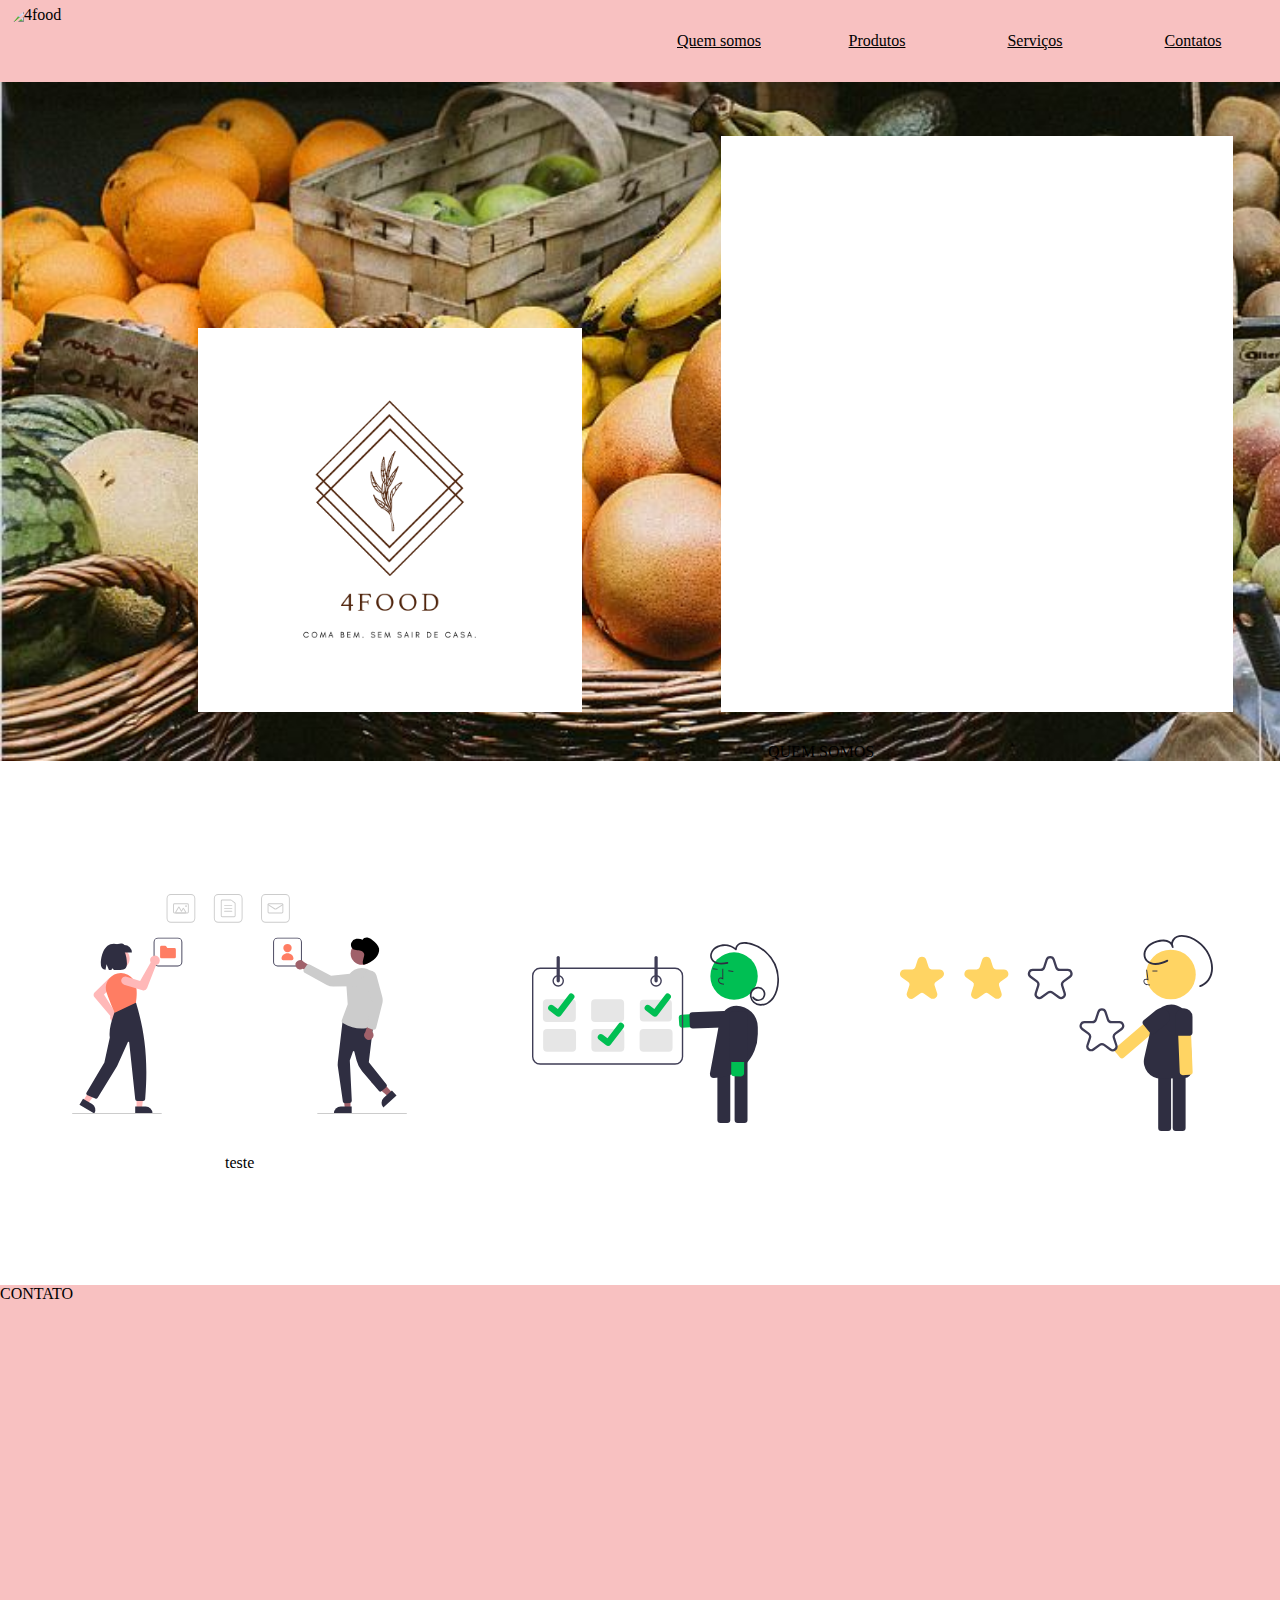
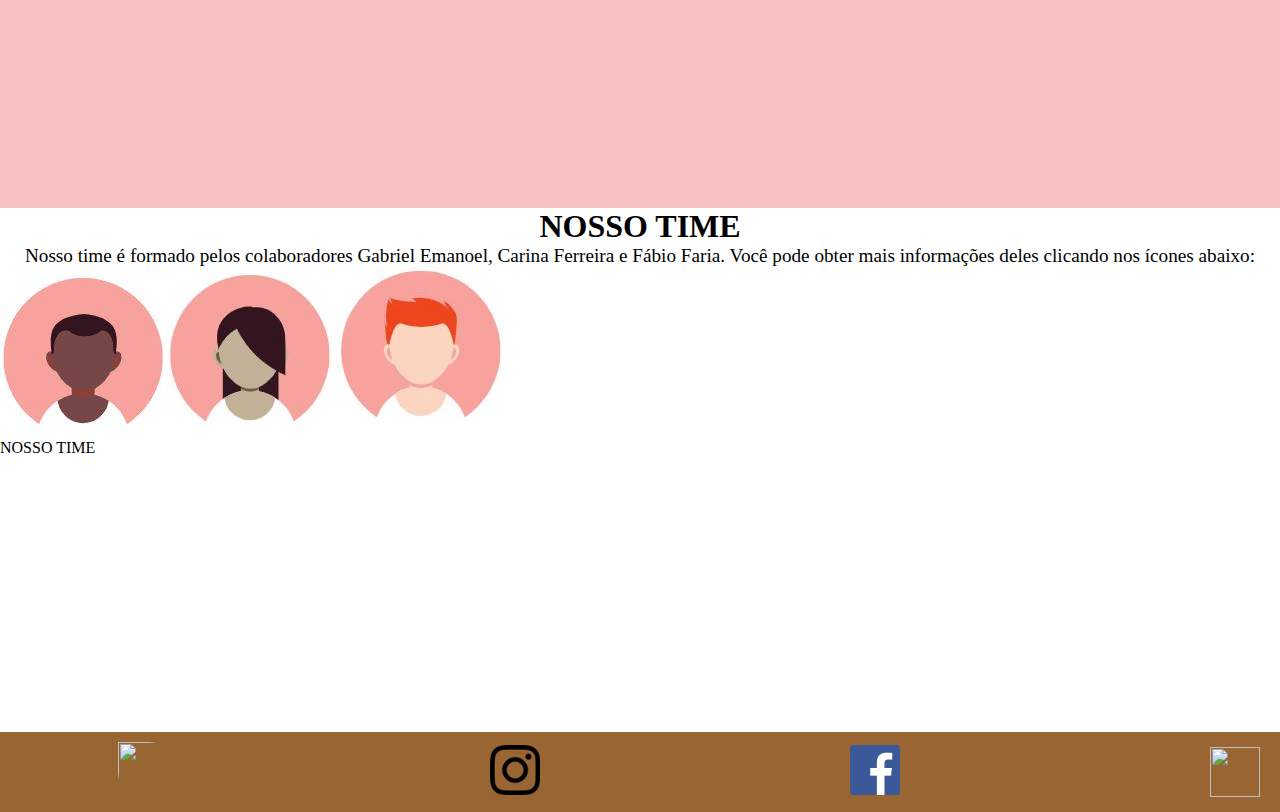
==== projeto-landing-page/projeto/index.html @ f818caa2 "Ajustado secao - Produtos e Servicos" ====
<!DOCTYPE html>
<html lang="en">
  <head>
    <meta charset="UTF-8" />
    <meta http-equiv="X-UA-Compatible" content="IE=edge" />
    <meta name="viewport" content="width=device-width, initial-scale=1.0" />
    <title>4Food</title>
    <link rel="stylesheet" type="text/css" href="index.css" />
  </head>
  <body>
    <header>
        <img src="https://www.notion.so/image/https%3A%2F%2Fs3-us-west-2.amazonaws.com%2Fsecure.notion-static.com%2Fa631c35a-3e6e-4b7d-a7b0-49bddc325e29%2F4food.png?table=block&id=1895b678-e4ce-4e1f-82ea-c04f7a52704c&spaceId=f97190af-c9c2-4592-9ae2-6311b6b728de&width=1000&userId=8e474670-f679-4049-93bd-1ac8fe8faa51&cache=v2" alt="4food">
        <nav class="nav-header">
            <ul class="ul-nav" >
                <li><a href="#Quemsomos">Quem somos</a></li>
                <li><a href="#Produtos">Produtos</a></li>
                <li><a href="#Serviços">Serviços</a></li>
                <li><a href="#Contatos">Contatos</a></li>
            </ul>
        </nav>
    </header>
    <main class="grid-container">

      
      <div class="item item1" style="background-image: url('./img/produtosbiologicos_destaque.jpg');">
          <img src="./img/4food.png" alt="Imagem do logo da empresa, um ramo de trigo e a escrita 4food" id="imagem-div1">
          <img src="./img/fundobranco.JPG" alt="Imagem de cesta com frutas" id="imagem2-div1">
          <p id="p-div1">QUEM SOMOS</p>
      </div>
      

      <div class="item item2">
        <div class="produtos">
          <div class="icons">
          <img src="./entrega-personalizada.svg" alt="">
          <p>teste</p>
          </div>
        
        <div class="icons">
          <img src="./calendario-entregas.svg" alt="">
          
        </div>
        <div class="icons">
          <img src="./qualidade.svg" alt="">
        </div>
        
        </div>
      </div>
      </div>
      <div class="item item3">
        <p>CONTATO</p>
      </div>

      <div class="item item4">
        <h1>NOSSO TIME</h1>
        <p class="texto-nossotime">Nosso time é formado pelos colaboradores Gabriel Emanoel, Carina Ferreira e Fábio Faria. Você pode obter mais informações deles 
          clicando nos ícones abaixo:
        </p>
        <img src="./img/iconegabriel.JPG" alt="Icone de um homem" class="icones">
        <img src="./img/iconecarina.JPG" alt="Icone de uma mulher" class="icones">
        <img src="./img/iconefabio.JPG" alt="Icone de um homem" class="icones">
        <p>NOSSO TIME</p>
      </div>
    </main>
    <footer>
      <div class="icone-logo">
        <img
          src="https://www.notion.so/image/https%3A%2F%2Fs3-us-west-2.amazonaws.com%2Fsecure.notion-static.com%2Fa631c35a-3e6e-4b7d-a7b0-49bddc325e29%2F4food.png?table=block&id=1895b678-e4ce-4e1f-82ea-c04f7a52704c&spaceId=f97190af-c9c2-4592-9ae2-6311b6b728de&width=1000&userId=8e474670-f679-4049-93bd-1ac8fe8faa51&cache=v2"
          alt=""
        />
      </div>
      <div class="links">
        <a href="http://www.instagram.com"
          ><img src="./instagram.png" alt="Instagram Icon"
        /></a>
      </div>
      <div>
        <a href="http://www.facebook.com"
          ><img src="./facebook icon.png" alt=""
        /></a>
      </div>
      <div>
        <a href="http://www.twitter.com"
          ><img
            src="https://www.freepnglogos.com/uploads/twitter-logo-png/twitter-logo-vector-png-clipart-1.png"
            alt=""
        /></a>
      </div>
    </footer>
  </body>
</html>
---- projeto-landing-page/projeto/index.css ----
* {
  margin: 0;
  padding: 0;
}

html,
body {
  height: 100vh;
}

/* header ======================================================== */
header {
  display: grid;
  grid-template-columns: repeat(2, 1fr);
  align-items: center;
  background-color: rgb(248, 193, 193);
  width: 100vw;
  height: 82px;
}

.ul-nav {
  display: grid;
  grid-template-columns: repeat(4, 1fr);
  justify-content: space-evenly;
  list-style-type: none;
  align-items: center;
  justify-items: center;
  margin-right: 8px;
}

.ul-nav li a {
  color: rgb(0, 0, 0);
}

header img {
  border-radius: 50px;
  height: 70px;
  margin-left: 8px;
}

/* ///////////////////////ESTILO MAIN ///////////////////// */

/* ///////////////////div1- QUEMSOMOS/////////////// */
.grid-container {
  display: grid;
  width: 100vw;
  height: 250vh;
  grid-template-rows: 1fr 1fr 1fr 1fr;
  background-color: white;
}

.item1 {
  background-color: white;
  background: no-repeat;
  background-size: cover;
}
/* Nossos Produtos */
.produtos {
  display: flex;
  align-items: center;
  box-sizing: border-box;
  height: 100%;
}

.icons {
  display: flex;
  flex-direction: column;
  justify-content: space-evenly;
  align-items: center;
}

.icons > p {
  margin-top: 40px;
}

.icons > img {
  display: flex;
  width: 70%;
  height: 70%;
  padding-top: 20px;
}

#imagem-div1 {
  width: 30vw;
  margin-left: 22vh;
  margin-top: 6vh;
  margin-bottom: 3vh;
}

#imagem2-div1 {
  width: 40vw;
  height: 64vh;
  margin-left: 15vh;
  margin-top: 6vh;
  margin-bottom: 3vh;
}

#p-div1 {
  margin-left: 60vw;
  /* justify-items: center; */
  /* align-items: center; */
  /* margin-bottom: 50vw; */
  /* z-index:1 */
}

.item3 {
  background-color: rgb(248, 193, 193);
}
/* ///////////////////DIV 4- NOSSSO TIME////////////////// */
.item4 {
  background-color: white;
}

.icones {
  align-items: center;
  justify-items: center;
}

h1 {
  text-align: center;
  /* font-family:'Times New Roman'; */
}

.texto-nossotime {
  text-align: center;
  font-size: larger;
}

/* ///////////////////////ESTILO FOOTER ///////////////////// */

footer {
  display: grid;
  grid-template-columns: 200px 1fr 1fr 1fr;
  justify-items: flex-end;
  align-items: center;
  background-color: #996633;
}

footer > div {
  padding-right: 12px;
}

a > img {
  width: 50px;
  height: 50px;
  padding: 8px;
}

.icone-logo {
  display: flex;
  justify-content: flex-start;
}

.links {
  display: flex;
  justify-content: center;
}

.icone-logo > img {
  width: 80px;
  height: 80px;
  box-sizing: border-box;
  padding: 10px 10px;
  display: flex;
  flex-direction: column;
  justify-content: flex-start;
  -webkit-border-radius: 700px;
  -webkit-border-top-left-radius: 30px;
  -moz-border-radius: 700px;
  -moz-border-radius-topleft: 30px;
  border-radius: 700px;
  border-top-left-radius: 30px;
}
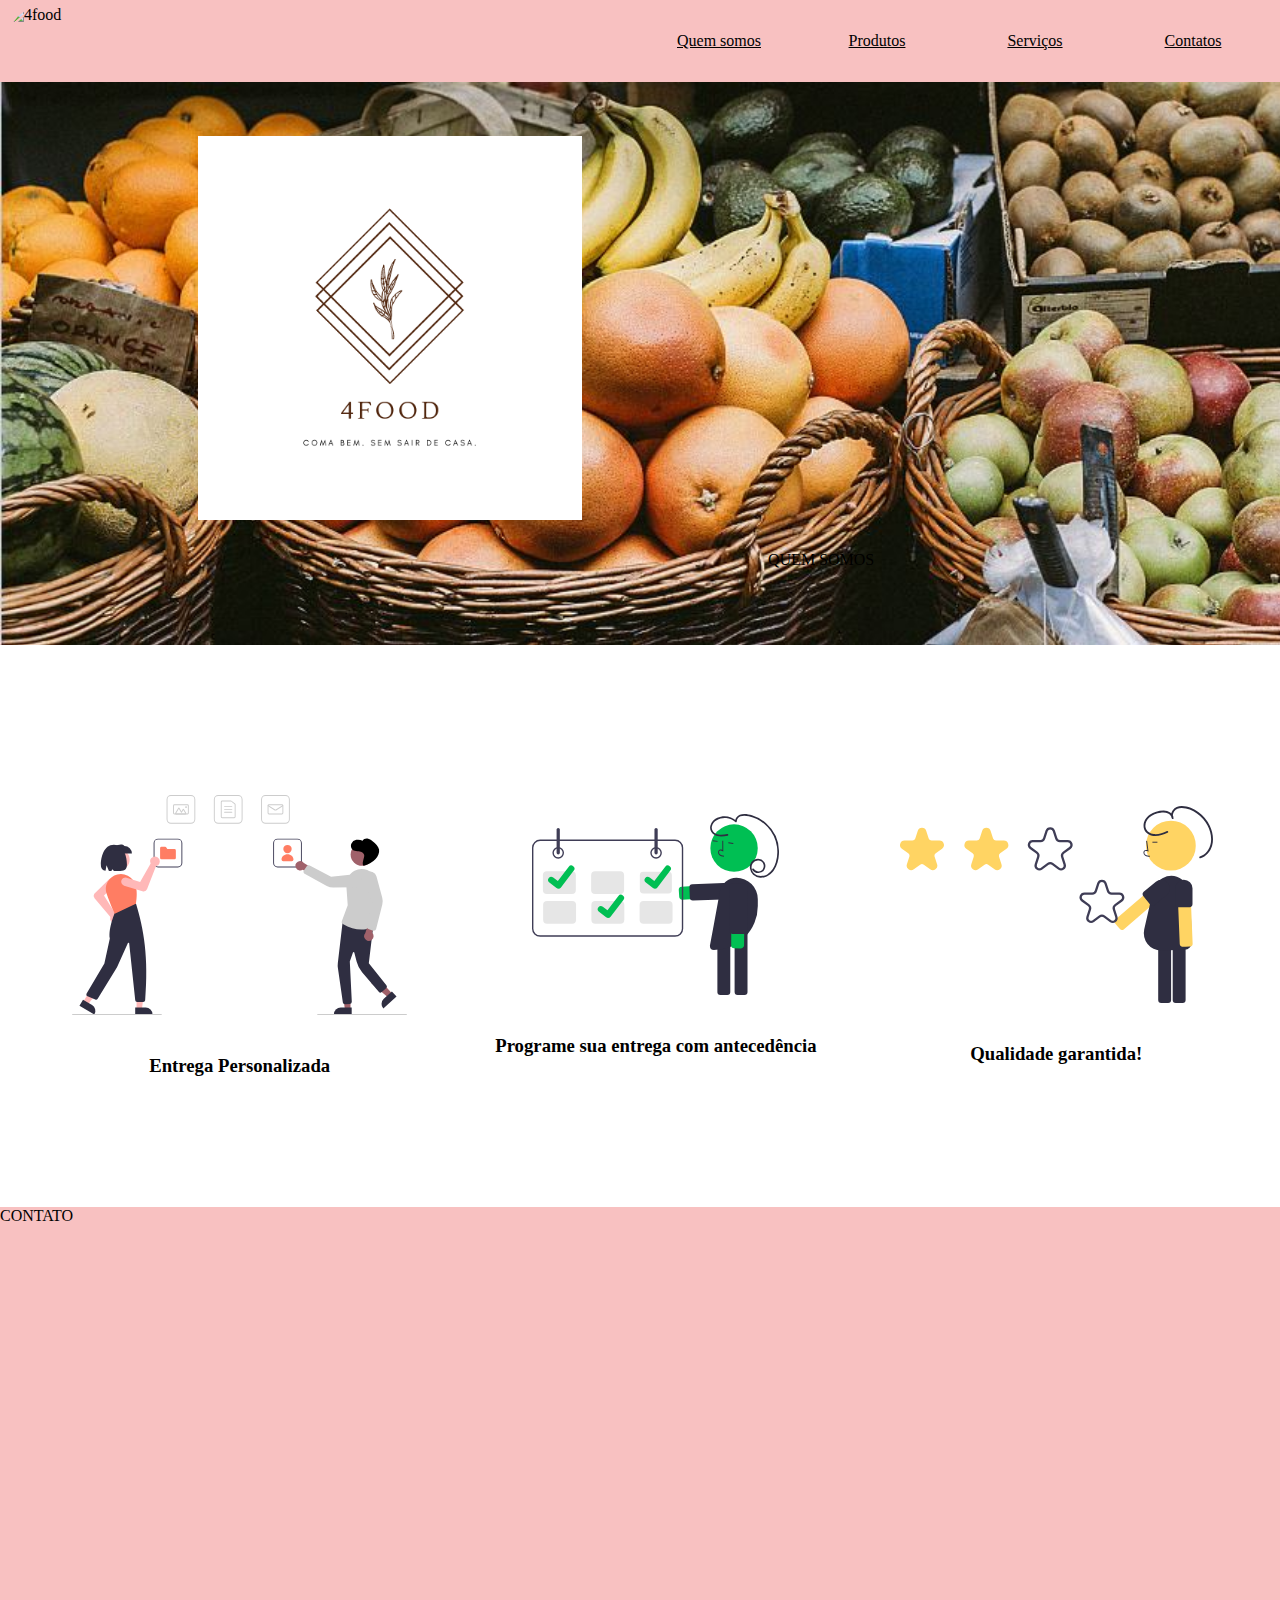
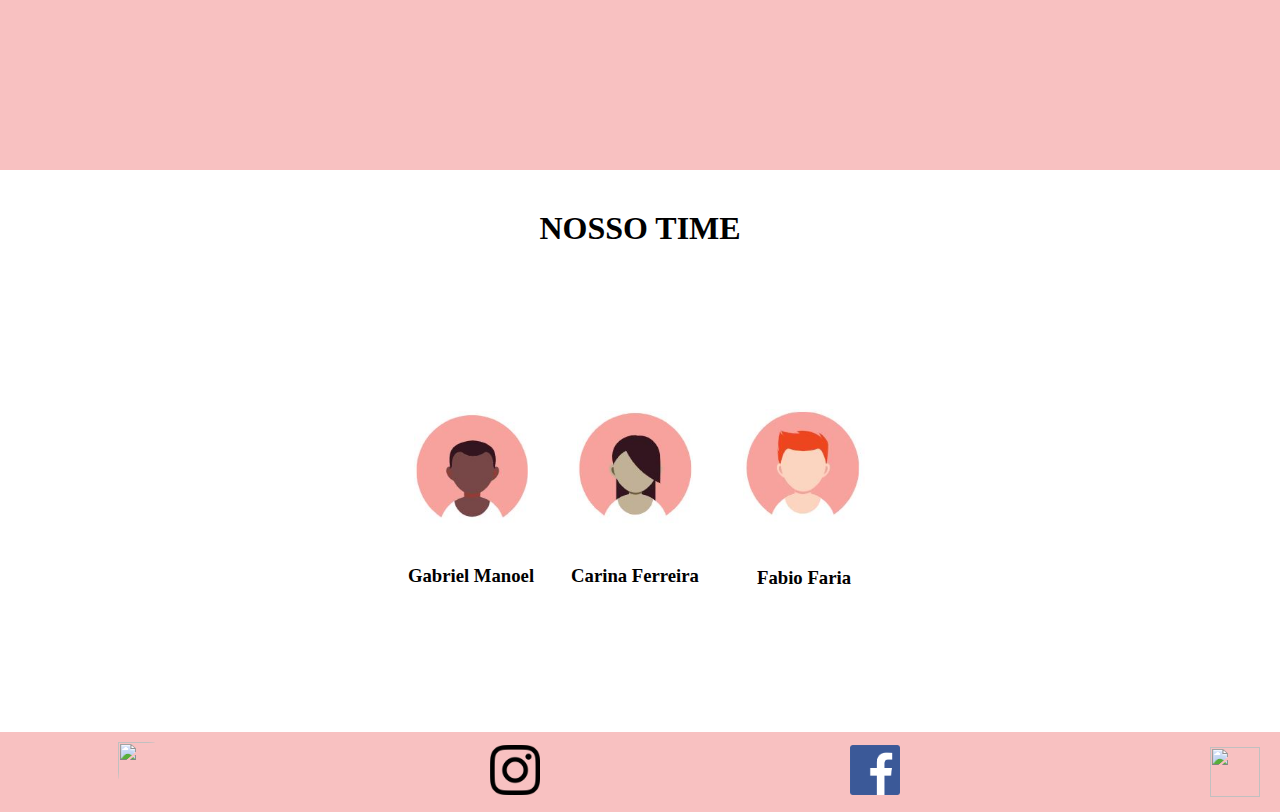
==== commit 59c18067: "Ajustado produtos e nosso time" ====
--- a/projeto-landing-page/projeto/index.html
+++ b/projeto-landing-page/projeto/index.html
@@ -24,7 +24,7 @@
       
       <div class="item item1" style="background-image: url('./img/produtosbiologicos_destaque.jpg');">
           <img src="./img/4food.png" alt="Imagem do logo da empresa, um ramo de trigo e a escrita 4food" id="imagem-div1">
-          <img src="./img/fundobranco.JPG" alt="Imagem de cesta com frutas" id="imagem2-div1">
+          <!-- <img src="./img/fundobranco.JPG" alt="Imagem de cesta com frutas" id="imagem2-div1"> -->
           <p id="p-div1">QUEM SOMOS</p>
       </div>
       
@@ -33,15 +33,17 @@
         <div class="produtos">
           <div class="icons">
           <img src="./entrega-personalizada.svg" alt="">
-          <p>teste</p>
+          <h3>Entrega Personalizada</h3>
           </div>
         
         <div class="icons">
           <img src="./calendario-entregas.svg" alt="">
-          
+          <h3>Programe sua entrega com antecedência</h3>
         </div>
         <div class="icons">
           <img src="./qualidade.svg" alt="">
+          <h3>Qualidade garantida!</h3>
+          
         </div>
         
         </div>
@@ -53,13 +55,24 @@
 
       <div class="item item4">
         <h1>NOSSO TIME</h1>
-        <p class="texto-nossotime">Nosso time é formado pelos colaboradores Gabriel Emanoel, Carina Ferreira e Fábio Faria. Você pode obter mais informações deles 
+        <div class="nosso-time">
+          <div class="icone-time">
+            <img src="./img/iconegabriel.JPG" alt="Icone de um homem">
+            <h3>Gabriel Manoel</h3>
+          </div>
+          <div class="icone-time">
+            <img src="./img/iconecarina.JPG" alt="Icone de uma mulher">
+            <h3>Carina Ferreira</h3>
+          </div>
+          <div class="icone-time">
+            <img src="./img/iconefabio.JPG" alt="Icone de um homem">
+            <h3>Fabio Faria</h3>
+          </div>
+        </div>
+        <!-- <p class="texto-nossotime">Nosso time é formado pelos colaboradores Gabriel Emanoel, Carina Ferreira e Fábio Faria. Você pode obter mais informações deles 
           clicando nos ícones abaixo:
-        </p>
-        <img src="./img/iconegabriel.JPG" alt="Icone de um homem" class="icones">
-        <img src="./img/iconecarina.JPG" alt="Icone de uma mulher" class="icones">
-        <img src="./img/iconefabio.JPG" alt="Icone de um homem" class="icones">
-        <p>NOSSO TIME</p>
+        </p> -->
+        
       </div>
     </main>
     <footer>
--- a/projeto-landing-page/projeto/index.css
+++ b/projeto-landing-page/projeto/index.css
@@ -69,7 +69,7 @@
   align-items: center;
 }
 
-.icons > p {
+.icons > h3 {
   margin-top: 40px;
 }
 
@@ -108,12 +108,41 @@
 }
 /* ///////////////////DIV 4- NOSSSO TIME////////////////// */
 .item4 {
-  background-color: white;
-}
-
-.icones {
-  align-items: center;
-  justify-items: center;
+  display: flex;
+  align-items: center;
+  flex-direction: column;
+  height: 100%;
+  justify-content: space-evenly;
+}
+
+.item4 > h1 {
+  margin-top: 40px;
+}
+
+.nosso-time {
+  display: flex;
+  align-items: center;
+  box-sizing: border-box;
+  justify-content: space-evenly;
+  height: 100%;
+}
+
+.icone-time {
+  display: flex;
+  flex-direction: column;
+  justify-content: space-evenly;
+  align-items: center;
+}
+
+.icone-time > img {
+  display: flex;
+  width: 70%;
+  height: 70%;
+  padding-top: 20px;
+}
+
+.icone-time > h3 {
+  margin-top: 40px;
 }
 
 h1 {
@@ -133,7 +162,7 @@
   grid-template-columns: 200px 1fr 1fr 1fr;
   justify-items: flex-end;
   align-items: center;
-  background-color: #996633;
+  background-color: rgb(248, 193, 193);
 }
 
 footer > div {
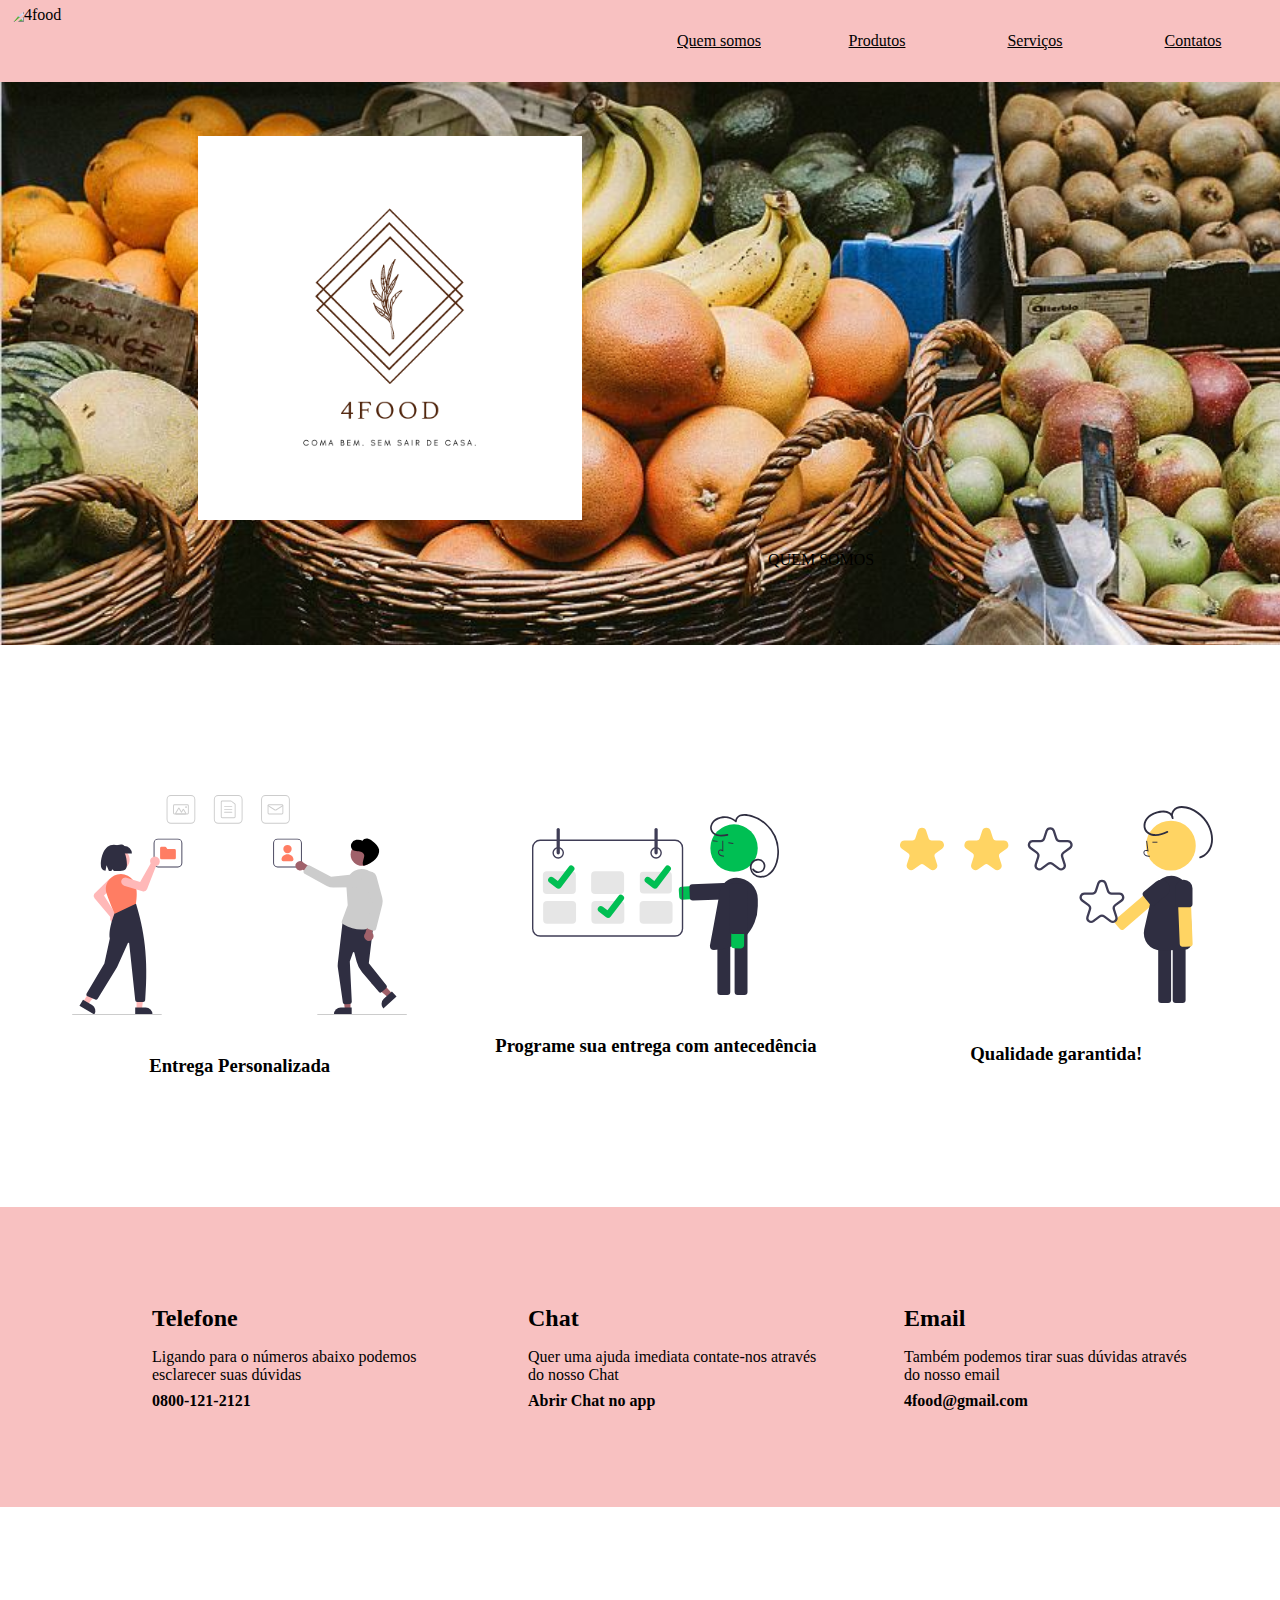
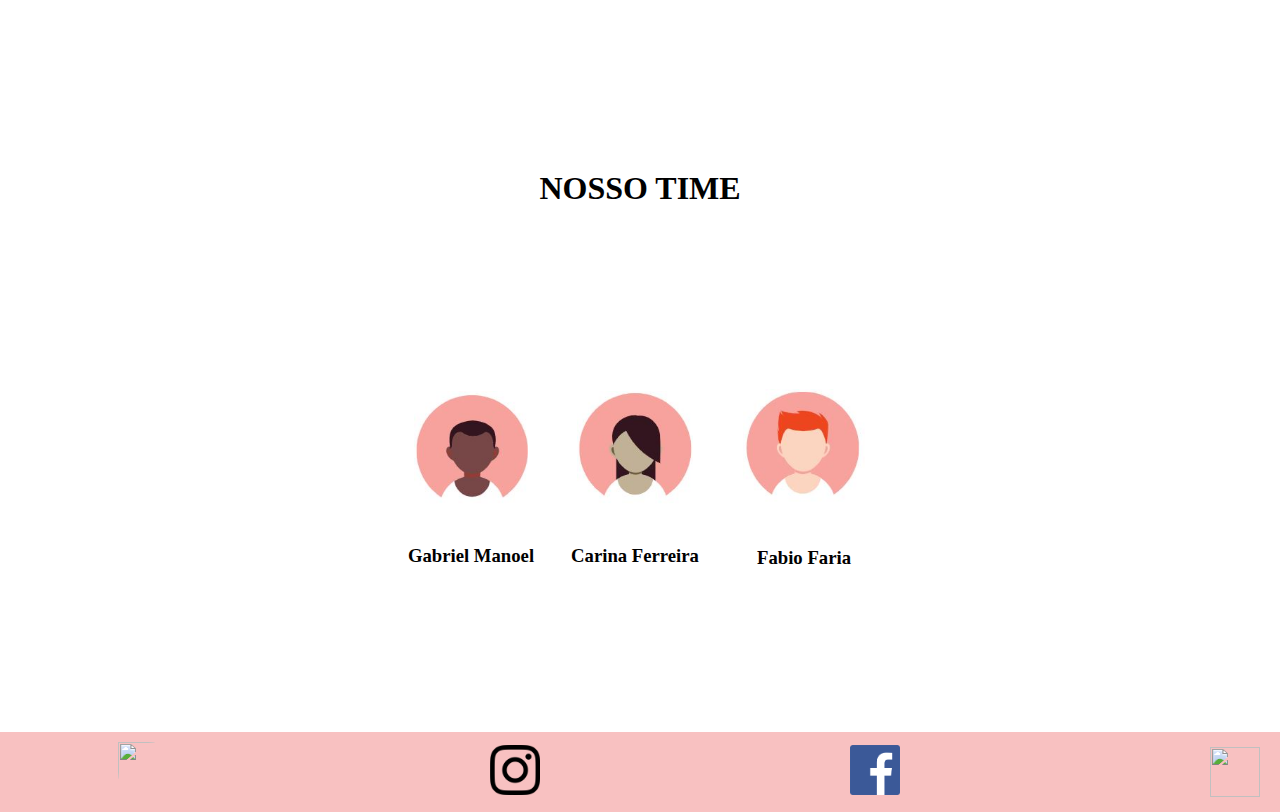
==== commit 71c10e68: "Ajustado contato e header" ====
--- a/projeto-landing-page/projeto/index.html
+++ b/projeto-landing-page/projeto/index.html
@@ -9,15 +9,17 @@
   </head>
   <body>
     <header>
-        <img src="https://www.notion.so/image/https%3A%2F%2Fs3-us-west-2.amazonaws.com%2Fsecure.notion-static.com%2Fa631c35a-3e6e-4b7d-a7b0-49bddc325e29%2F4food.png?table=block&id=1895b678-e4ce-4e1f-82ea-c04f7a52704c&spaceId=f97190af-c9c2-4592-9ae2-6311b6b728de&width=1000&userId=8e474670-f679-4049-93bd-1ac8fe8faa51&cache=v2" alt="4food">
-        <nav class="nav-header">
-            <ul class="ul-nav" >
-                <li><a href="#Quemsomos">Quem somos</a></li>
-                <li><a href="#Produtos">Produtos</a></li>
-                <li><a href="#Serviços">Serviços</a></li>
-                <li><a href="#Contatos">Contatos</a></li>
-            </ul>
-        </nav>
+      <img
+        src="https://www.notion.so/image/https%3A%2F%2Fs3-us-west-2.amazonaws.com%2Fsecure.notion-static.com%2Fa631c35a-3e6e-4b7d-a7b0-49bddc325e29%2F4food.png?table=block&id=1895b678-e4ce-4e1f-82ea-c04f7a52704c&spaceId=f97190af-c9c2-4592-9ae2-6311b6b728de&width=1000&userId=8e474670-f679-4049-93bd-1ac8fe8faa51&cache=v2"
+        alt="4food">
+      <nav class="nav-header">
+        <ul class="ul-nav">
+          <li><a href="#Quemsomos">Quem somos</a></li>
+          <li><a href="#Produtos">Produtos</a></li>
+          <li><a href="#Serviços">Serviços</a></li>
+          <li><a href="#Contatos">Contatos</a></li>
+        </ul>
+      </nav>
     </header>
     <main class="grid-container">
 
@@ -50,7 +52,22 @@
       </div>
       </div>
       <div class="item item3">
-        <p>CONTATO</p>
+        <a name="Contatos"></a>
+        <div class="telefone">
+          <h2>Telefone</h2>
+          <p>Ligando para o números abaixo podemos esclarecer suas dúvidas</p>
+          <a href="">0800-121-2121</a>
+        </div>
+        <div class="chat">
+          <h2>Chat</h2>
+          <p>Quer uma ajuda imediata contate-nos através do nosso Chat</p>
+          <a href="">Abrir Chat no app</a>
+        </div>
+        <div class="email">
+          <h2>Email</h2>
+          <p>Também podemos tirar suas dúvidas através do nosso email</p>
+          <a href="">4food@gmail.com</a>
+        </div>
       </div>
 
       <div class="item item4">
--- a/projeto-landing-page/projeto/index.css
+++ b/projeto-landing-page/projeto/index.css
@@ -106,6 +106,34 @@
 .item3 {
   background-color: rgb(248, 193, 193);
 }
+
+/* ======================= CONTATOS ===================== */
+.item3 {
+  display: flex;
+  justify-content: space-evenly;
+  align-items: center;
+  height: 300px;
+  background-color: rgb(248, 193, 193);
+}
+
+.item3 div {
+  width: 300px;
+}
+
+.item3 h2 {
+  margin-bottom: 16px;
+}
+
+.item3 p {
+  margin-bottom: 8px;
+}
+
+.item3 a {
+  text-decoration: none;
+  color: black;
+  font-weight: bold;
+}
+
 /* ///////////////////DIV 4- NOSSSO TIME////////////////// */
 .item4 {
   display: flex;
@@ -115,16 +143,13 @@
   justify-content: space-evenly;
 }
 
-.item4 > h1 {
-  margin-top: 40px;
-}
-
 .nosso-time {
   display: flex;
   align-items: center;
   box-sizing: border-box;
   justify-content: space-evenly;
   height: 100%;
+  box-sizing: border-box;
 }
 
 .icone-time {
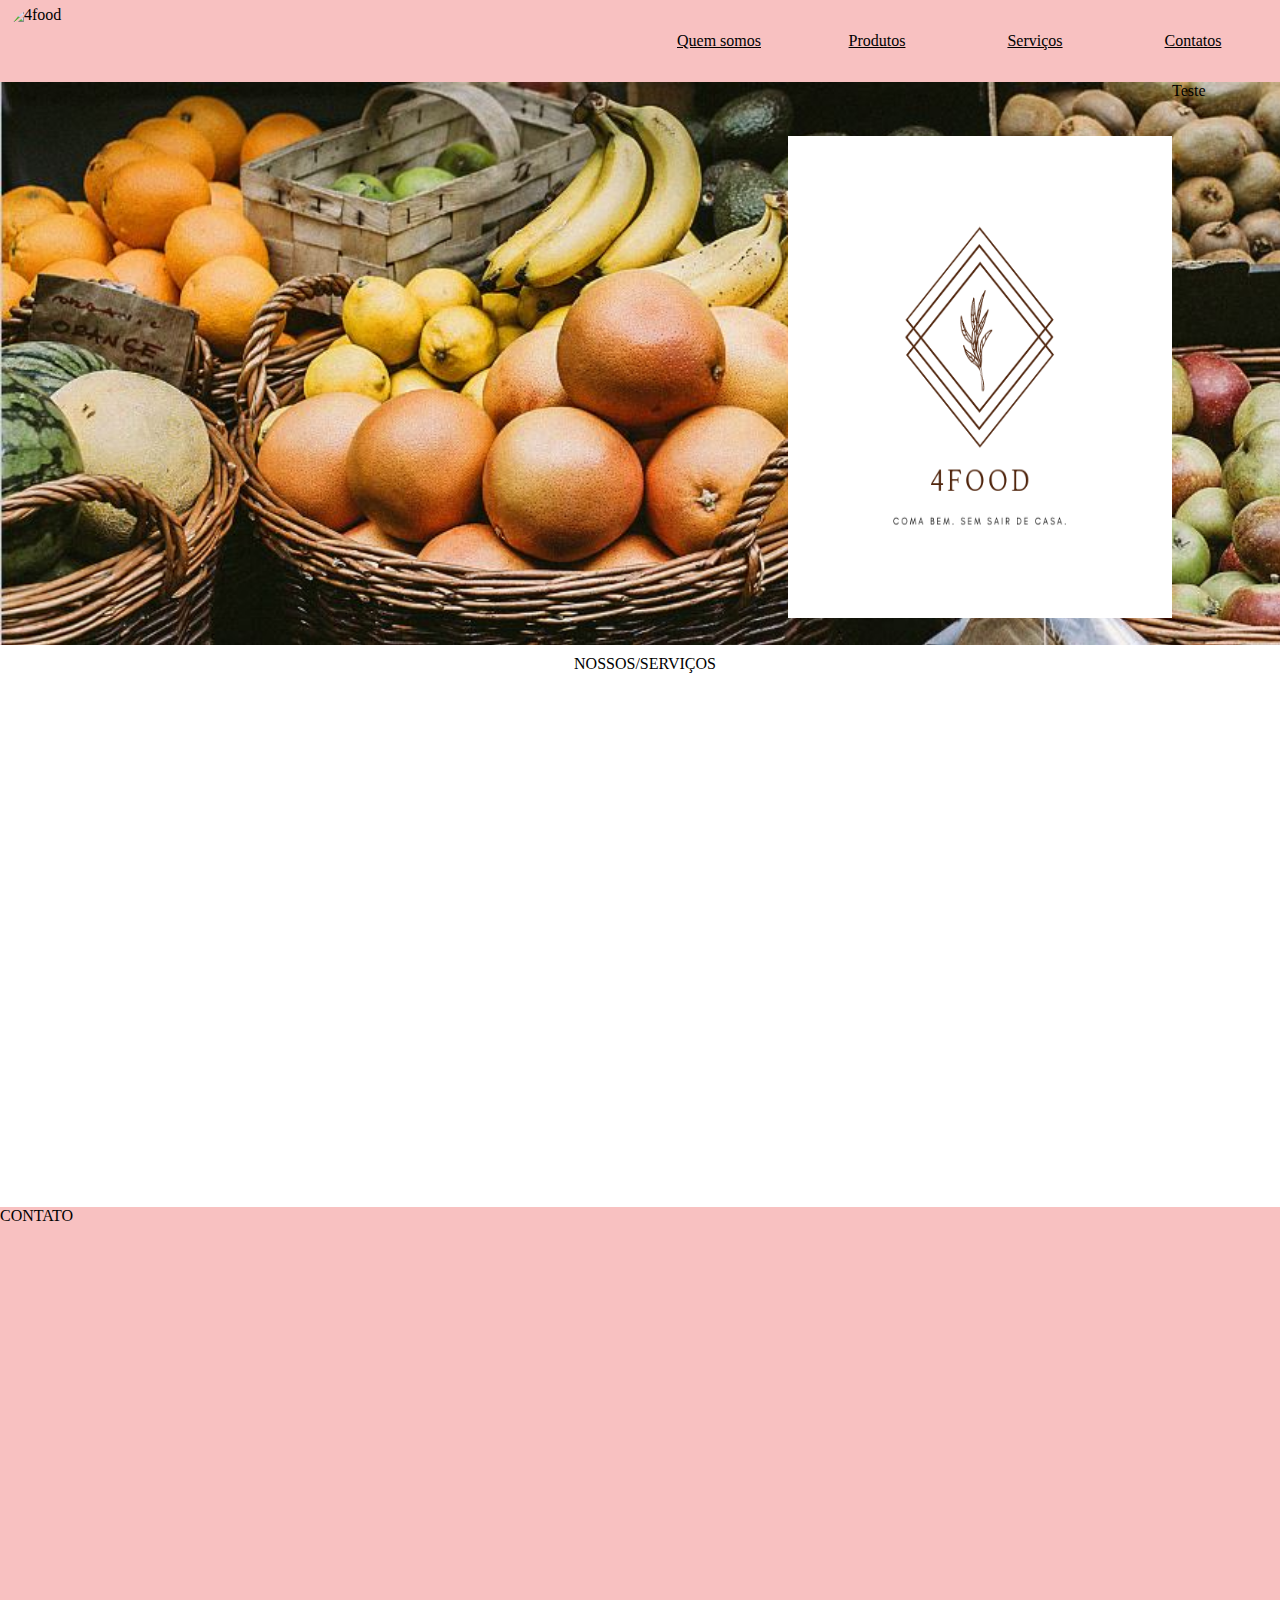
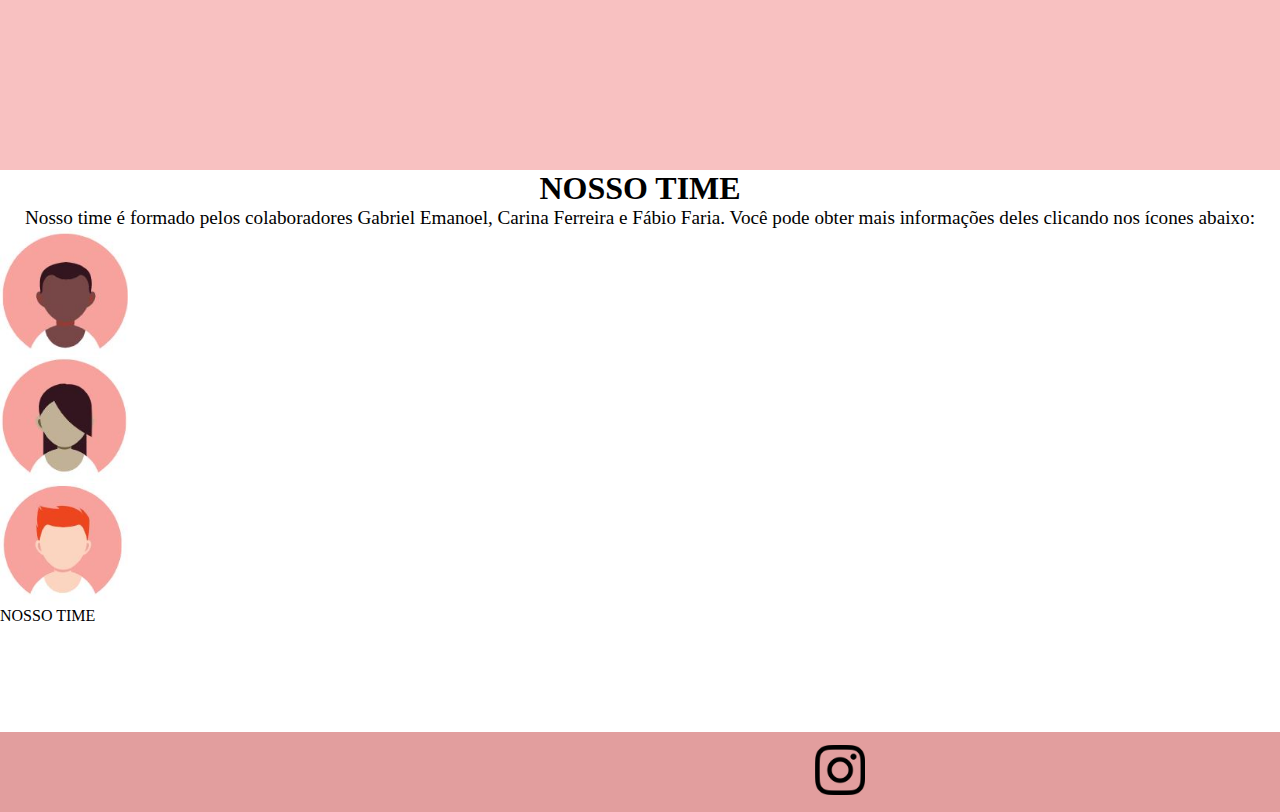
==== commit 7d994d27: "Alterações de posicionamento" ====
--- a/projeto-landing-page/projeto/index.html
+++ b/projeto-landing-page/projeto/index.html
@@ -9,112 +9,54 @@
   </head>
   <body>
     <header>
-      <img
-        src="https://www.notion.so/image/https%3A%2F%2Fs3-us-west-2.amazonaws.com%2Fsecure.notion-static.com%2Fa631c35a-3e6e-4b7d-a7b0-49bddc325e29%2F4food.png?table=block&id=1895b678-e4ce-4e1f-82ea-c04f7a52704c&spaceId=f97190af-c9c2-4592-9ae2-6311b6b728de&width=1000&userId=8e474670-f679-4049-93bd-1ac8fe8faa51&cache=v2"
-        alt="4food">
-      <nav class="nav-header">
-        <ul class="ul-nav">
-          <li><a href="#Quemsomos">Quem somos</a></li>
-          <li><a href="#Produtos">Produtos</a></li>
-          <li><a href="#Serviços">Serviços</a></li>
-          <li><a href="#Contatos">Contatos</a></li>
-        </ul>
-      </nav>
+        <img src="https://www.notion.so/image/https%3A%2F%2Fs3-us-west-2.amazonaws.com%2Fsecure.notion-static.com%2Fa631c35a-3e6e-4b7d-a7b0-49bddc325e29%2F4food.png?table=block&id=1895b678-e4ce-4e1f-82ea-c04f7a52704c&spaceId=f97190af-c9c2-4592-9ae2-6311b6b728de&width=1000&userId=8e474670-f679-4049-93bd-1ac8fe8faa51&cache=v2" alt="4food">
+        <nav class="nav-header">
+            <ul class="ul-nav" >
+                <li><a href="#Quemsomos">Quem somos</a></li>
+                <li><a href="#Produtos">Produtos</a></li>
+                <li><a href="#Serviços">Serviços</a></li>
+                <li><a href="#Contatos">Contatos</a></li>
+            </ul>
+        </nav>
     </header>
     <main class="grid-container">
 
       
       <div class="item item1" style="background-image: url('./img/produtosbiologicos_destaque.jpg');">
-          <img src="./img/4food.png" alt="Imagem do logo da empresa, um ramo de trigo e a escrita 4food" id="imagem-div1">
-          <!-- <img src="./img/fundobranco.JPG" alt="Imagem de cesta com frutas" id="imagem2-div1"> -->
-          <p id="p-div1">QUEM SOMOS</p>
+          <div class="descricao"> 
+            <img src="./img/4food.png" alt="Imagem do logo da empresa, um ramo de trigo e a escrita 4food" id="imagem-div1">
+            <p>Teste</p>
+          </div>
       </div>
       
 
       <div class="item item2">
-        <div class="produtos">
-          <div class="icons">
-          <img src="./entrega-personalizada.svg" alt="">
-          <h3>Entrega Personalizada</h3>
-          </div>
-        
-        <div class="icons">
-          <img src="./calendario-entregas.svg" alt="">
-          <h3>Programe sua entrega com antecedência</h3>
-        </div>
-        <div class="icons">
-          <img src="./qualidade.svg" alt="">
-          <h3>Qualidade garantida!</h3>
-          
-        </div>
-        
-        </div>
-      </div>
+        <p>NOSSOS/SERVIÇOS</p>
       </div>
       <div class="item item3">
-        <a name="Contatos"></a>
-        <div class="telefone">
-          <h2>Telefone</h2>
-          <p>Ligando para o números abaixo podemos esclarecer suas dúvidas</p>
-          <a href="">0800-121-2121</a>
-        </div>
-        <div class="chat">
-          <h2>Chat</h2>
-          <p>Quer uma ajuda imediata contate-nos através do nosso Chat</p>
-          <a href="">Abrir Chat no app</a>
-        </div>
-        <div class="email">
-          <h2>Email</h2>
-          <p>Também podemos tirar suas dúvidas através do nosso email</p>
-          <a href="">4food@gmail.com</a>
-        </div>
+        <p>CONTATO</p>
       </div>
 
       <div class="item item4">
         <h1>NOSSO TIME</h1>
-        <div class="nosso-time">
-          <div class="icone-time">
-            <img src="./img/iconegabriel.JPG" alt="Icone de um homem">
-            <h3>Gabriel Manoel</h3>
-          </div>
-          <div class="icone-time">
-            <img src="./img/iconecarina.JPG" alt="Icone de uma mulher">
-            <h3>Carina Ferreira</h3>
-          </div>
-          <div class="icone-time">
-            <img src="./img/iconefabio.JPG" alt="Icone de um homem">
-            <h3>Fabio Faria</h3>
-          </div>
-        </div>
-        <!-- <p class="texto-nossotime">Nosso time é formado pelos colaboradores Gabriel Emanoel, Carina Ferreira e Fábio Faria. Você pode obter mais informações deles 
+        <p class="texto-nossotime">Nosso time é formado pelos colaboradores Gabriel Emanoel, Carina Ferreira e Fábio Faria. Você pode obter mais informações deles 
           clicando nos ícones abaixo:
-        </p> -->
-        
+        </p>
+        <img src="./img/iconegabriel.JPG" alt="Icone de um homem" class="icones">
+        <img src="./img/iconecarina.JPG" alt="Icone de uma mulher" class="icones">
+        <img src="./img/iconefabio.JPG" alt="Icone de um homem" class="icones">
+        <p>NOSSO TIME</p>
       </div>
     </main>
     <footer>
-      <div class="icone-logo">
-        <img
-          src="https://www.notion.so/image/https%3A%2F%2Fs3-us-west-2.amazonaws.com%2Fsecure.notion-static.com%2Fa631c35a-3e6e-4b7d-a7b0-49bddc325e29%2F4food.png?table=block&id=1895b678-e4ce-4e1f-82ea-c04f7a52704c&spaceId=f97190af-c9c2-4592-9ae2-6311b6b728de&width=1000&userId=8e474670-f679-4049-93bd-1ac8fe8faa51&cache=v2"
-          alt=""
-        />
-      </div>
-      <div class="links">
-        <a href="http://www.instagram.com"
-          ><img src="./instagram.png" alt="Instagram Icon"
-        /></a>
-      </div>
-      <div>
-        <a href="http://www.facebook.com"
-          ><img src="./facebook icon.png" alt=""
-        /></a>
-      </div>
-      <div>
-        <a href="http://www.twitter.com"
-          ><img
-            src="https://www.freepnglogos.com/uploads/twitter-logo-png/twitter-logo-vector-png-clipart-1.png"
-            alt=""
-        /></a>
+        <div class="icone-logo">
+          <img src="https://www.notion.so/image/https%3A%2F%2Fs3-us-west-2.amazonaws.com%2Fsecure.notion-static.com%2Fa631c35a-3e6e-4b7d-a7b0-49bddc325e29%2F4food.png?table=block&id=1895b678-e4ce-4e1f-82ea-c04f7a52704c&spaceId=f97190af-c9c2-4592-9ae2-6311b6b728de&width=1000&userId=8e474670-f679-4049-93bd-1ac8fe8faa51&cache=v2" alt="">
+        </div>
+          
+            <div><a href="http://www.instagram.com"><img src="./instagram.png" alt="Instagram Icon"></a></div>
+            <div><a href="http://www.facebook.com"><img src="./facebook icon.png" alt=""></a></div>
+            <div><a href="http://www.twitter.com"><img src="https://www.freepnglogos.com/uploads/twitter-logo-png/twitter-logo-vector-png-clipart-1.png" alt=""></a></div>
+          
       </div>
     </footer>
   </body>
--- a/projeto-landing-page/projeto/index.css
+++ b/projeto-landing-page/projeto/index.css
@@ -50,147 +50,127 @@
 }
 
 .item1 {
-  background-color: white;
-  background: no-repeat;
-  background-size: cover;
-}
-/* Nossos Produtos */
-.produtos {
-  display: flex;
-  align-items: center;
-  box-sizing: border-box;
-  height: 100%;
-}
-
-.icons {
-  display: flex;
-  flex-direction: column;
-  justify-content: space-evenly;
-  align-items: center;
-}
-
-.icons > h3 {
-  margin-top: 40px;
-}
-
-.icons > img {
-  display: flex;
-  width: 70%;
-  height: 70%;
-  padding-top: 20px;
-}
-
-#imagem-div1 {
+ background-color: white;
+ background: no-repeat;
+ background-size: cover;
+ display:flex;
+ justify-content: space-evenly;
+ height: 100%;
+}
+
+.descricao{
+  border: 1 px solid black;
+  width: 100px;
+  display: flex;
+}
+
+#imagem-div1{
   width: 30vw;
   margin-left: 22vh;
   margin-top: 6vh;
-  margin-bottom: 3vh;
-}
-
-#imagem2-div1 {
+  margin-bottom: 3vH;
+ 
+}
+
+#imagem2-div1{
   width: 40vw;
   height: 64vh;
   margin-left: 15vh;
   margin-top: 6vh;
-  margin-bottom: 3vh;
-}
-
-#p-div1 {
-  margin-left: 60vw;
-  /* justify-items: center; */
-  /* align-items: center; */
-  /* margin-bottom: 50vw; */
-  /* z-index:1 */
-}
+  margin-bottom: 3vH;
+}
+
 
 .item3 {
   background-color: rgb(248, 193, 193);
 }
-
-/* ======================= CONTATOS ===================== */
-.item3 {
-  display: flex;
-  justify-content: space-evenly;
-  align-items: center;
-  height: 300px;
-  background-color: rgb(248, 193, 193);
-}
-
-.item3 div {
-  width: 300px;
-}
-
-.item3 h2 {
-  margin-bottom: 16px;
-}
-
-.item3 p {
-  margin-bottom: 8px;
-}
-
-.item3 a {
-  text-decoration: none;
-  color: black;
-  font-weight: bold;
-}
-
 /* ///////////////////DIV 4- NOSSSO TIME////////////////// */
 .item4 {
-  display: flex;
-  align-items: center;
-  flex-direction: column;
-  height: 100%;
-  justify-content: space-evenly;
-}
-
-.nosso-time {
-  display: flex;
-  align-items: center;
-  box-sizing: border-box;
-  justify-content: space-evenly;
-  height: 100%;
-  box-sizing: border-box;
-}
-
-.icone-time {
-  display: flex;
-  flex-direction: column;
-  justify-content: space-evenly;
-  align-items: center;
-}
-
-.icone-time > img {
-  display: flex;
-  width: 70%;
-  height: 70%;
-  padding-top: 20px;
-}
-
-.icone-time > h3 {
-  margin-top: 40px;
-}
-
-h1 {
+  background-color: white;
+  
+}
+
+.icones{
+  width: 10vw;
+  display: grid;
+  align-items: center;
+  justify-items: center;
+}
+
+h1{
   text-align: center;
   /* font-family:'Times New Roman'; */
 }
 
-.texto-nossotime {
+.texto-nossotime{
   text-align: center;
   font-size: larger;
 }
 
+
+
+
+
+/* Main - Nossos Produtos/Servicos */
+
+.item2 {
+  background-color: white;
+  display: flex;
+  flex-direction: row;
+  justify-content: space-evenly;
+  align-items: flex-start;
+  padding-top: 10px;
+  padding-left: 10px;
+  box-sizing: border-box;
+}
+
+.produtos {
+  display: flex;
+  flex-direction: row;
+  justify-content: space-evenly;
+  align-items: flex-end;
+}
+
+.icons > img {
+  padding-top: 20px;
+  display: flex;
+  justify-content: space-around;
+  width: 50%;
+  height: 50%;
+  box-sizing: border-box;
+}
+
+.icons > h3 {
+  display: flex;
+  flex-direction: row;
+  justify-content: center;
+  align-items: center;
+}
+
 /* ///////////////////////ESTILO FOOTER ///////////////////// */
 
 footer {
   display: grid;
   grid-template-columns: 200px 1fr 1fr 1fr;
-  justify-items: flex-end;
-  align-items: center;
-  background-color: rgb(248, 193, 193);
+  justify-items: center;
+  align-items: center;
+  background-color: #996633;
 }
 
 footer > div {
+  display: flex;
+  height: 80px;
+  width: 100vw;
+  justify-content: center;
+  align-items: center;
+  flex-direction: row;
+  background-color: rgb(226, 158, 158);
+}
+
+footer > div {
+  display: flex;
+  flex-direction: row;
+  justify-content: center;
   padding-right: 12px;
 }
 
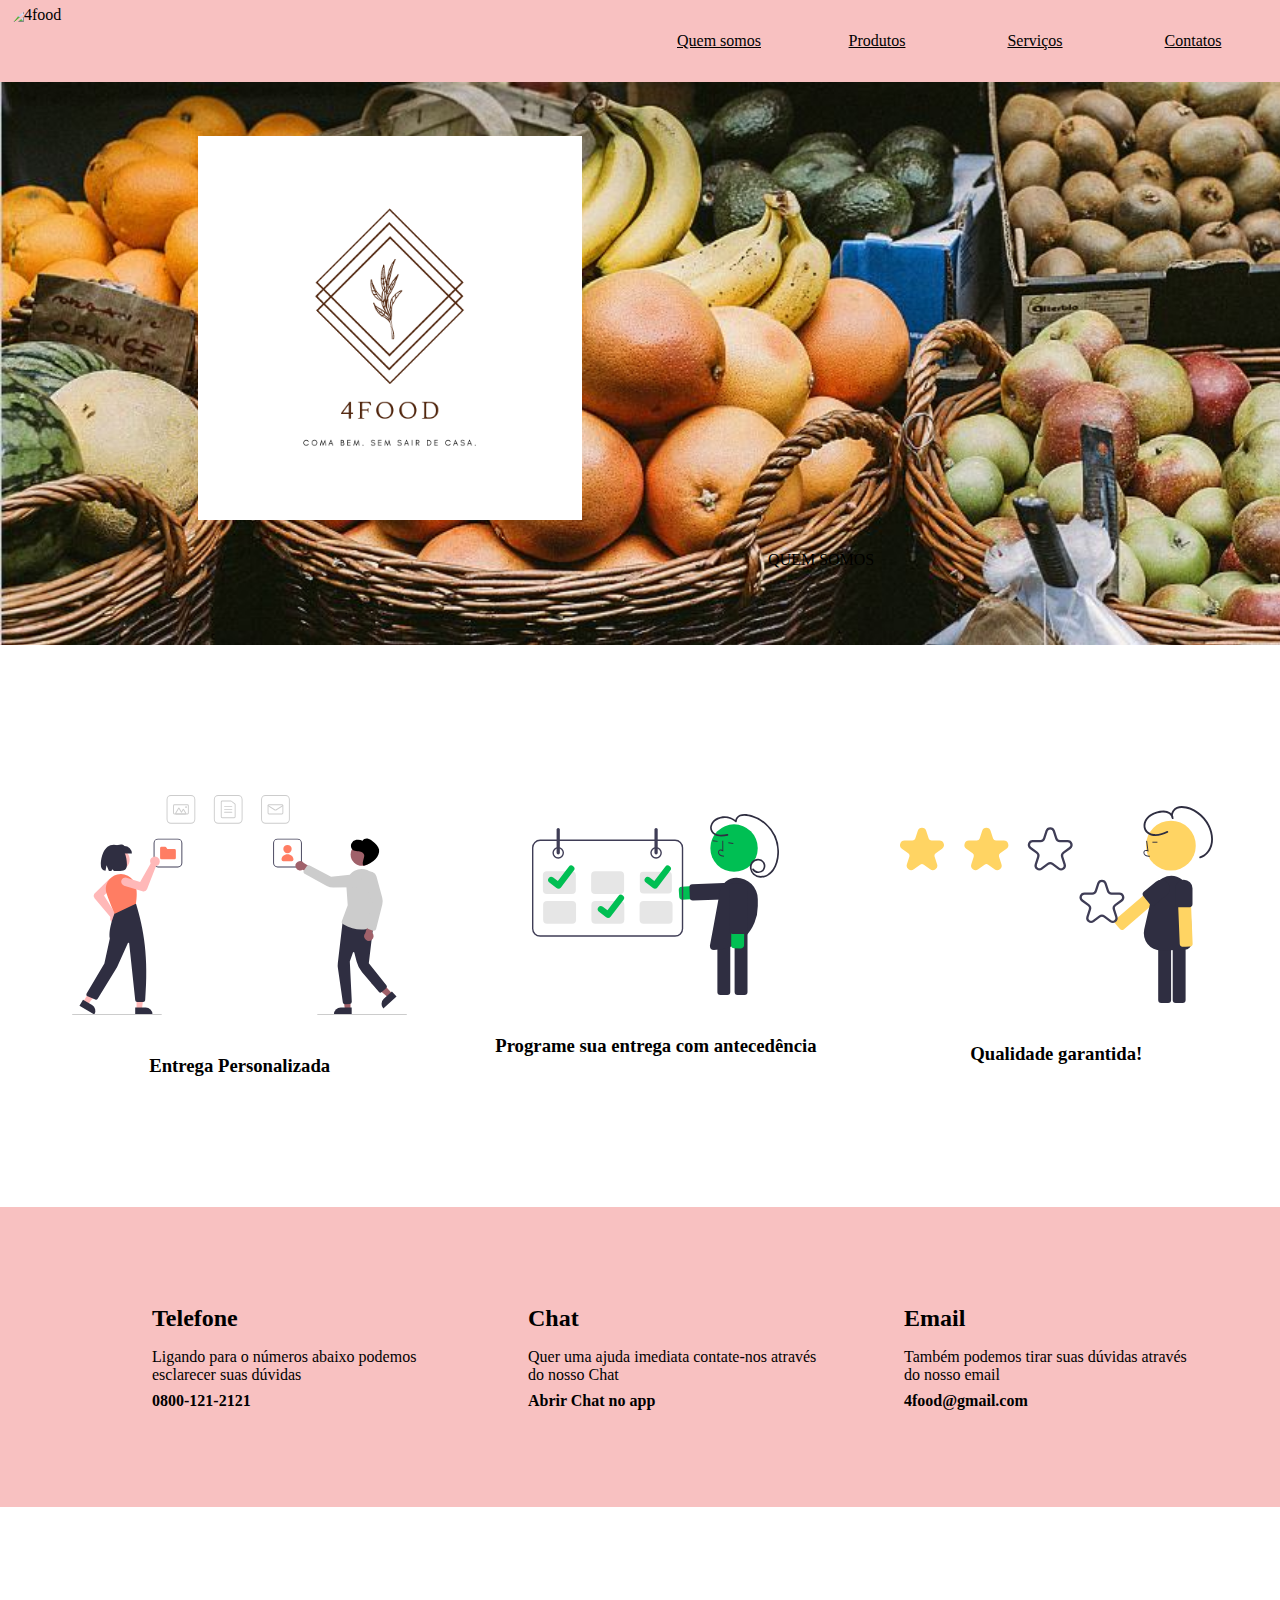
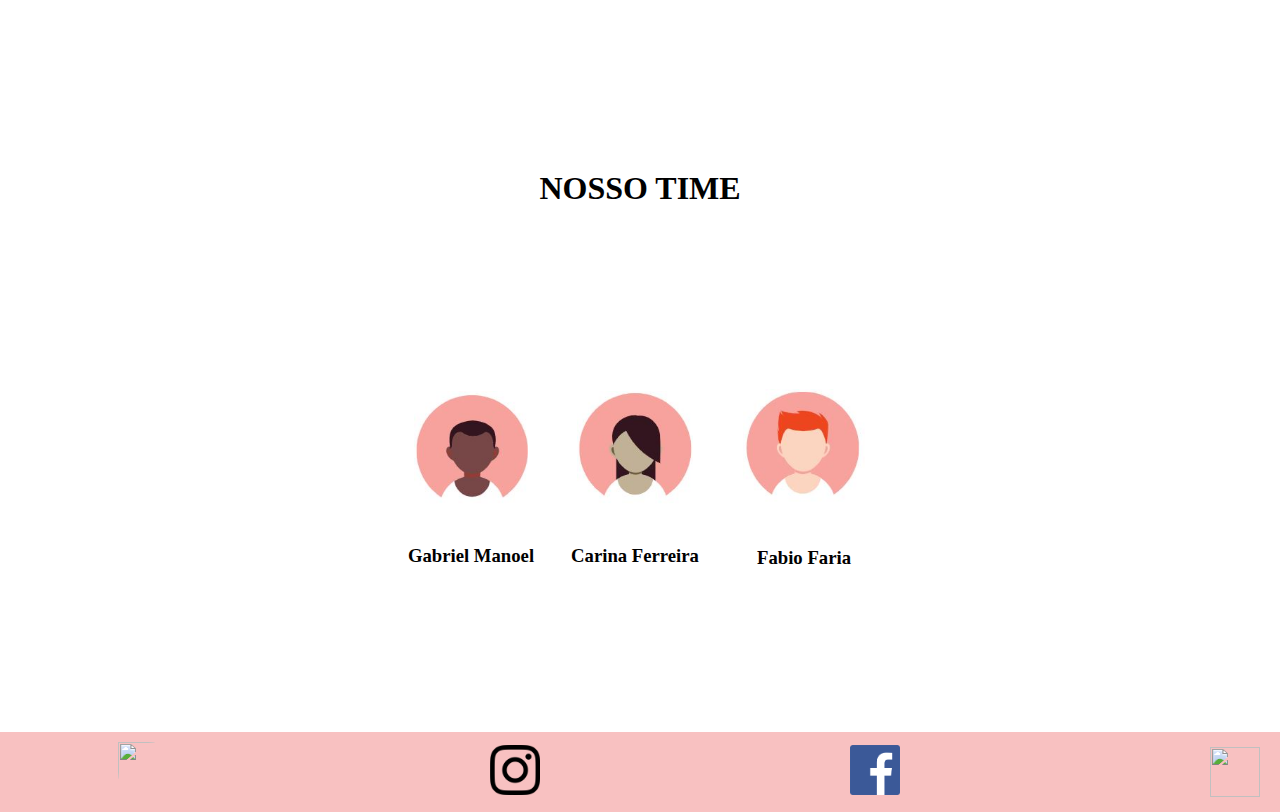
==== commit 2a60321f: "Merge branch 'fabio' into master" ====
--- a/projeto-landing-page/projeto/index.html
+++ b/projeto-landing-page/projeto/index.html
@@ -9,54 +9,112 @@
   </head>
   <body>
     <header>
-        <img src="https://www.notion.so/image/https%3A%2F%2Fs3-us-west-2.amazonaws.com%2Fsecure.notion-static.com%2Fa631c35a-3e6e-4b7d-a7b0-49bddc325e29%2F4food.png?table=block&id=1895b678-e4ce-4e1f-82ea-c04f7a52704c&spaceId=f97190af-c9c2-4592-9ae2-6311b6b728de&width=1000&userId=8e474670-f679-4049-93bd-1ac8fe8faa51&cache=v2" alt="4food">
-        <nav class="nav-header">
-            <ul class="ul-nav" >
-                <li><a href="#Quemsomos">Quem somos</a></li>
-                <li><a href="#Produtos">Produtos</a></li>
-                <li><a href="#Serviços">Serviços</a></li>
-                <li><a href="#Contatos">Contatos</a></li>
-            </ul>
-        </nav>
+      <img
+        src="https://www.notion.so/image/https%3A%2F%2Fs3-us-west-2.amazonaws.com%2Fsecure.notion-static.com%2Fa631c35a-3e6e-4b7d-a7b0-49bddc325e29%2F4food.png?table=block&id=1895b678-e4ce-4e1f-82ea-c04f7a52704c&spaceId=f97190af-c9c2-4592-9ae2-6311b6b728de&width=1000&userId=8e474670-f679-4049-93bd-1ac8fe8faa51&cache=v2"
+        alt="4food">
+      <nav class="nav-header">
+        <ul class="ul-nav">
+          <li><a href="#Quemsomos">Quem somos</a></li>
+          <li><a href="#Produtos">Produtos</a></li>
+          <li><a href="#Serviços">Serviços</a></li>
+          <li><a href="#Contatos">Contatos</a></li>
+        </ul>
+      </nav>
     </header>
     <main class="grid-container">
 
       
       <div class="item item1" style="background-image: url('./img/produtosbiologicos_destaque.jpg');">
-          <div class="descricao"> 
-            <img src="./img/4food.png" alt="Imagem do logo da empresa, um ramo de trigo e a escrita 4food" id="imagem-div1">
-            <p>Teste</p>
-          </div>
+          <img src="./img/4food.png" alt="Imagem do logo da empresa, um ramo de trigo e a escrita 4food" id="imagem-div1">
+          <!-- <img src="./img/fundobranco.JPG" alt="Imagem de cesta com frutas" id="imagem2-div1"> -->
+          <p id="p-div1">QUEM SOMOS</p>
       </div>
       
 
       <div class="item item2">
-        <p>NOSSOS/SERVIÇOS</p>
+        <div class="produtos">
+          <div class="icons">
+          <img src="./entrega-personalizada.svg" alt="">
+          <h3>Entrega Personalizada</h3>
+          </div>
+        
+        <div class="icons">
+          <img src="./calendario-entregas.svg" alt="">
+          <h3>Programe sua entrega com antecedência</h3>
+        </div>
+        <div class="icons">
+          <img src="./qualidade.svg" alt="">
+          <h3>Qualidade garantida!</h3>
+          
+        </div>
+        
+        </div>
+      </div>
       </div>
       <div class="item item3">
-        <p>CONTATO</p>
+        <a name="Contatos"></a>
+        <div class="telefone">
+          <h2>Telefone</h2>
+          <p>Ligando para o números abaixo podemos esclarecer suas dúvidas</p>
+          <a href="">0800-121-2121</a>
+        </div>
+        <div class="chat">
+          <h2>Chat</h2>
+          <p>Quer uma ajuda imediata contate-nos através do nosso Chat</p>
+          <a href="">Abrir Chat no app</a>
+        </div>
+        <div class="email">
+          <h2>Email</h2>
+          <p>Também podemos tirar suas dúvidas através do nosso email</p>
+          <a href="">4food@gmail.com</a>
+        </div>
       </div>
 
       <div class="item item4">
         <h1>NOSSO TIME</h1>
-        <p class="texto-nossotime">Nosso time é formado pelos colaboradores Gabriel Emanoel, Carina Ferreira e Fábio Faria. Você pode obter mais informações deles 
+        <div class="nosso-time">
+          <div class="icone-time">
+            <img src="./img/iconegabriel.JPG" alt="Icone de um homem">
+            <h3>Gabriel Manoel</h3>
+          </div>
+          <div class="icone-time">
+            <img src="./img/iconecarina.JPG" alt="Icone de uma mulher">
+            <h3>Carina Ferreira</h3>
+          </div>
+          <div class="icone-time">
+            <img src="./img/iconefabio.JPG" alt="Icone de um homem">
+            <h3>Fabio Faria</h3>
+          </div>
+        </div>
+        <!-- <p class="texto-nossotime">Nosso time é formado pelos colaboradores Gabriel Emanoel, Carina Ferreira e Fábio Faria. Você pode obter mais informações deles 
           clicando nos ícones abaixo:
-        </p>
-        <img src="./img/iconegabriel.JPG" alt="Icone de um homem" class="icones">
-        <img src="./img/iconecarina.JPG" alt="Icone de uma mulher" class="icones">
-        <img src="./img/iconefabio.JPG" alt="Icone de um homem" class="icones">
-        <p>NOSSO TIME</p>
+        </p> -->
+        
       </div>
     </main>
     <footer>
-        <div class="icone-logo">
-          <img src="https://www.notion.so/image/https%3A%2F%2Fs3-us-west-2.amazonaws.com%2Fsecure.notion-static.com%2Fa631c35a-3e6e-4b7d-a7b0-49bddc325e29%2F4food.png?table=block&id=1895b678-e4ce-4e1f-82ea-c04f7a52704c&spaceId=f97190af-c9c2-4592-9ae2-6311b6b728de&width=1000&userId=8e474670-f679-4049-93bd-1ac8fe8faa51&cache=v2" alt="">
-        </div>
-          
-            <div><a href="http://www.instagram.com"><img src="./instagram.png" alt="Instagram Icon"></a></div>
-            <div><a href="http://www.facebook.com"><img src="./facebook icon.png" alt=""></a></div>
-            <div><a href="http://www.twitter.com"><img src="https://www.freepnglogos.com/uploads/twitter-logo-png/twitter-logo-vector-png-clipart-1.png" alt=""></a></div>
-          
+      <div class="icone-logo">
+        <img
+          src="https://www.notion.so/image/https%3A%2F%2Fs3-us-west-2.amazonaws.com%2Fsecure.notion-static.com%2Fa631c35a-3e6e-4b7d-a7b0-49bddc325e29%2F4food.png?table=block&id=1895b678-e4ce-4e1f-82ea-c04f7a52704c&spaceId=f97190af-c9c2-4592-9ae2-6311b6b728de&width=1000&userId=8e474670-f679-4049-93bd-1ac8fe8faa51&cache=v2"
+          alt=""
+        />
+      </div>
+      <div class="links">
+        <a href="http://www.instagram.com"
+          ><img src="./instagram.png" alt="Instagram Icon"
+        /></a>
+      </div>
+      <div>
+        <a href="http://www.facebook.com"
+          ><img src="./facebook icon.png" alt=""
+        /></a>
+      </div>
+      <div>
+        <a href="http://www.twitter.com"
+          ><img
+            src="https://www.freepnglogos.com/uploads/twitter-logo-png/twitter-logo-vector-png-clipart-1.png"
+            alt=""
+        /></a>
       </div>
     </footer>
   </body>
--- a/projeto-landing-page/projeto/index.css
+++ b/projeto-landing-page/projeto/index.css
@@ -50,127 +50,147 @@
 }
 
 .item1 {
- background-color: white;
- background: no-repeat;
- background-size: cover;
- display:flex;
- justify-content: space-evenly;
- height: 100%;
-}
-
-.descricao{
-  border: 1 px solid black;
-  width: 100px;
-  display: flex;
-}
-
-#imagem-div1{
+  background-color: white;
+  background: no-repeat;
+  background-size: cover;
+}
+/* Nossos Produtos */
+.produtos {
+  display: flex;
+  align-items: center;
+  box-sizing: border-box;
+  height: 100%;
+}
+
+.icons {
+  display: flex;
+  flex-direction: column;
+  justify-content: space-evenly;
+  align-items: center;
+}
+
+.icons > h3 {
+  margin-top: 40px;
+}
+
+.icons > img {
+  display: flex;
+  width: 70%;
+  height: 70%;
+  padding-top: 20px;
+}
+
+#imagem-div1 {
   width: 30vw;
   margin-left: 22vh;
   margin-top: 6vh;
-  margin-bottom: 3vH;
- 
-}
-
-#imagem2-div1{
+  margin-bottom: 3vh;
+}
+
+#imagem2-div1 {
   width: 40vw;
   height: 64vh;
   margin-left: 15vh;
   margin-top: 6vh;
-  margin-bottom: 3vH;
-}
-
+  margin-bottom: 3vh;
+}
+
+#p-div1 {
+  margin-left: 60vw;
+  /* justify-items: center; */
+  /* align-items: center; */
+  /* margin-bottom: 50vw; */
+  /* z-index:1 */
+}
 
 .item3 {
   background-color: rgb(248, 193, 193);
 }
+
+/* ======================= CONTATOS ===================== */
+.item3 {
+  display: flex;
+  justify-content: space-evenly;
+  align-items: center;
+  height: 300px;
+  background-color: rgb(248, 193, 193);
+}
+
+.item3 div {
+  width: 300px;
+}
+
+.item3 h2 {
+  margin-bottom: 16px;
+}
+
+.item3 p {
+  margin-bottom: 8px;
+}
+
+.item3 a {
+  text-decoration: none;
+  color: black;
+  font-weight: bold;
+}
+
 /* ///////////////////DIV 4- NOSSSO TIME////////////////// */
 .item4 {
-  background-color: white;
-  
-}
-
-.icones{
-  width: 10vw;
-  display: grid;
-  align-items: center;
-  justify-items: center;
-}
-
-h1{
+  display: flex;
+  align-items: center;
+  flex-direction: column;
+  height: 100%;
+  justify-content: space-evenly;
+}
+
+.nosso-time {
+  display: flex;
+  align-items: center;
+  box-sizing: border-box;
+  justify-content: space-evenly;
+  height: 100%;
+  box-sizing: border-box;
+}
+
+.icone-time {
+  display: flex;
+  flex-direction: column;
+  justify-content: space-evenly;
+  align-items: center;
+}
+
+.icone-time > img {
+  display: flex;
+  width: 70%;
+  height: 70%;
+  padding-top: 20px;
+}
+
+.icone-time > h3 {
+  margin-top: 40px;
+}
+
+h1 {
   text-align: center;
   /* font-family:'Times New Roman'; */
 }
 
-.texto-nossotime{
+.texto-nossotime {
   text-align: center;
   font-size: larger;
 }
 
-
-
-
-
-/* Main - Nossos Produtos/Servicos */
-
-.item2 {
-  background-color: white;
-  display: flex;
-  flex-direction: row;
-  justify-content: space-evenly;
-  align-items: flex-start;
-  padding-top: 10px;
-  padding-left: 10px;
-  box-sizing: border-box;
-}
-
-.produtos {
-  display: flex;
-  flex-direction: row;
-  justify-content: space-evenly;
-  align-items: flex-end;
-}
-
-.icons > img {
-  padding-top: 20px;
-  display: flex;
-  justify-content: space-around;
-  width: 50%;
-  height: 50%;
-  box-sizing: border-box;
-}
-
-.icons > h3 {
-  display: flex;
-  flex-direction: row;
-  justify-content: center;
-  align-items: center;
-}
-
 /* ///////////////////////ESTILO FOOTER ///////////////////// */
 
 footer {
   display: grid;
   grid-template-columns: 200px 1fr 1fr 1fr;
-  justify-items: center;
-  align-items: center;
-  background-color: #996633;
+  justify-items: flex-end;
+  align-items: center;
+  background-color: rgb(248, 193, 193);
 }
 
 footer > div {
-  display: flex;
-  height: 80px;
-  width: 100vw;
-  justify-content: center;
-  align-items: center;
-  flex-direction: row;
-  background-color: rgb(226, 158, 158);
-}
-
-footer > div {
-  display: flex;
-  flex-direction: row;
-  justify-content: center;
   padding-right: 12px;
 }
 
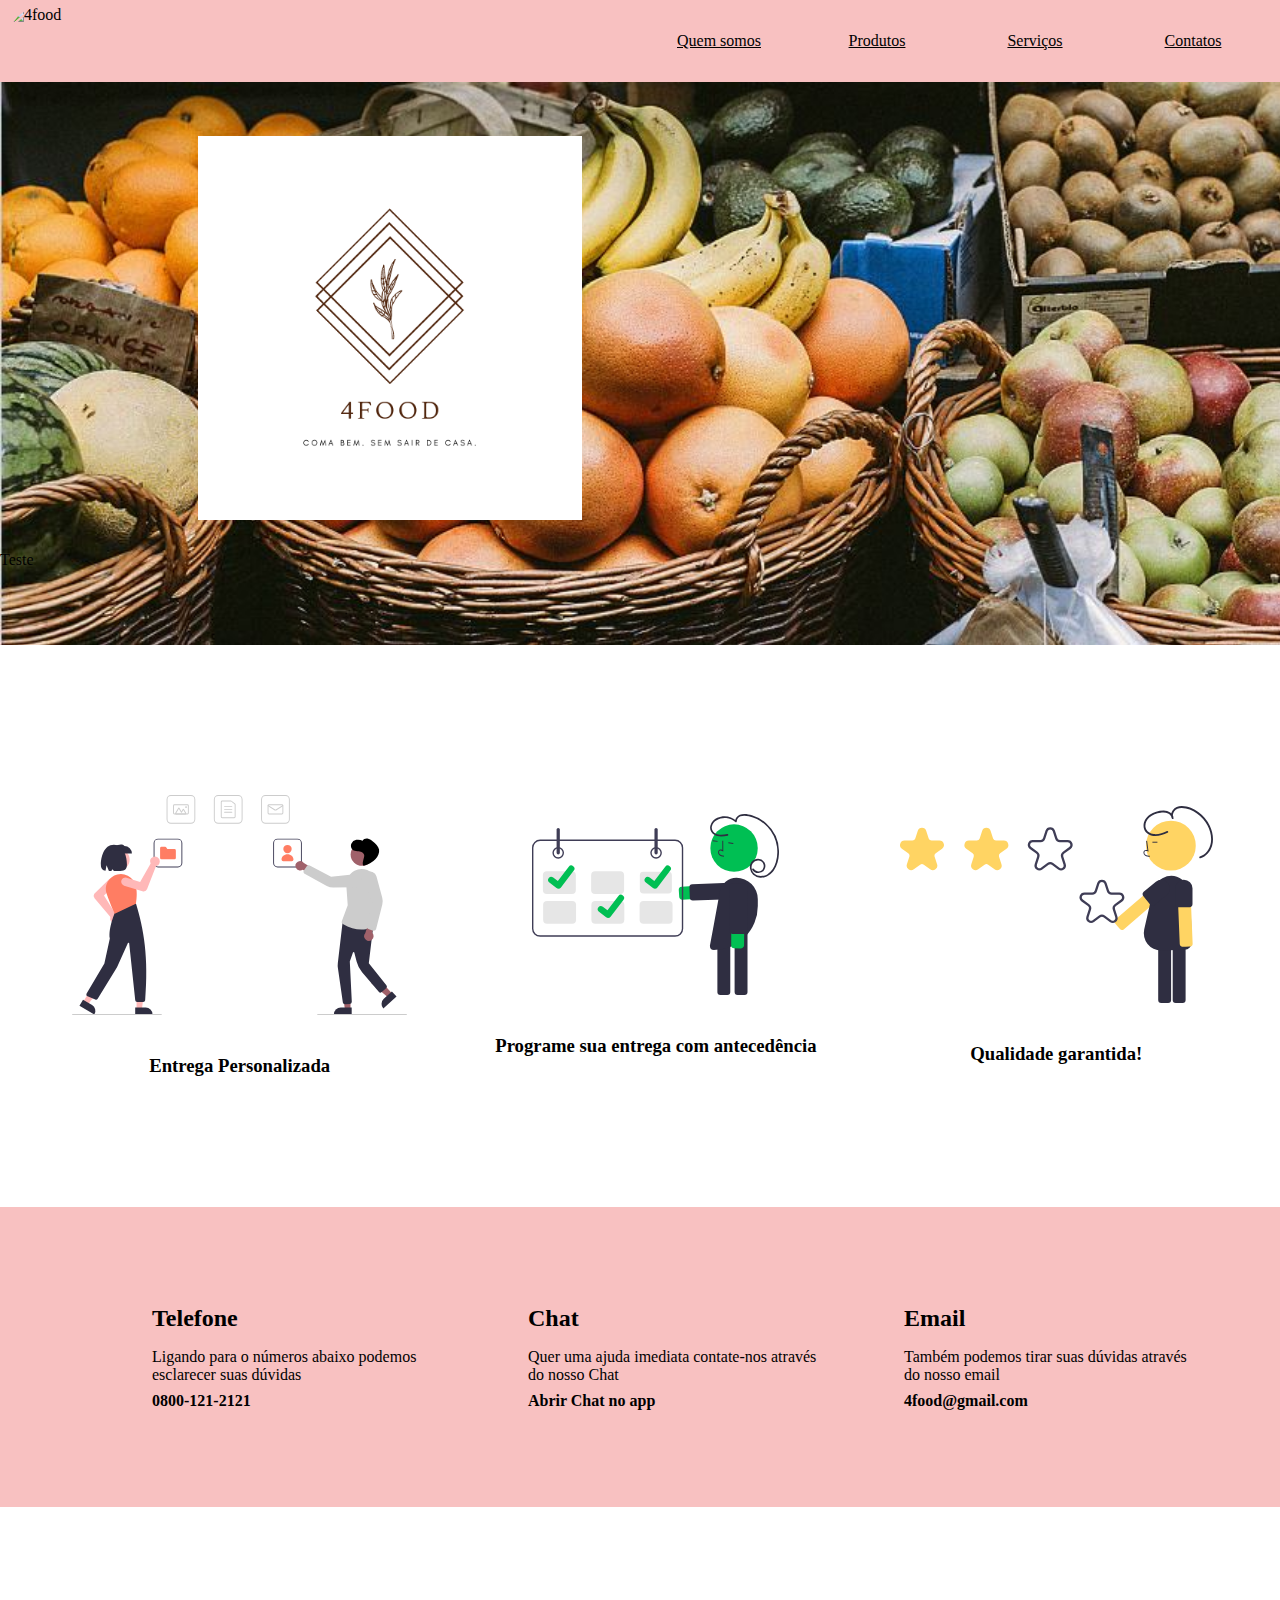
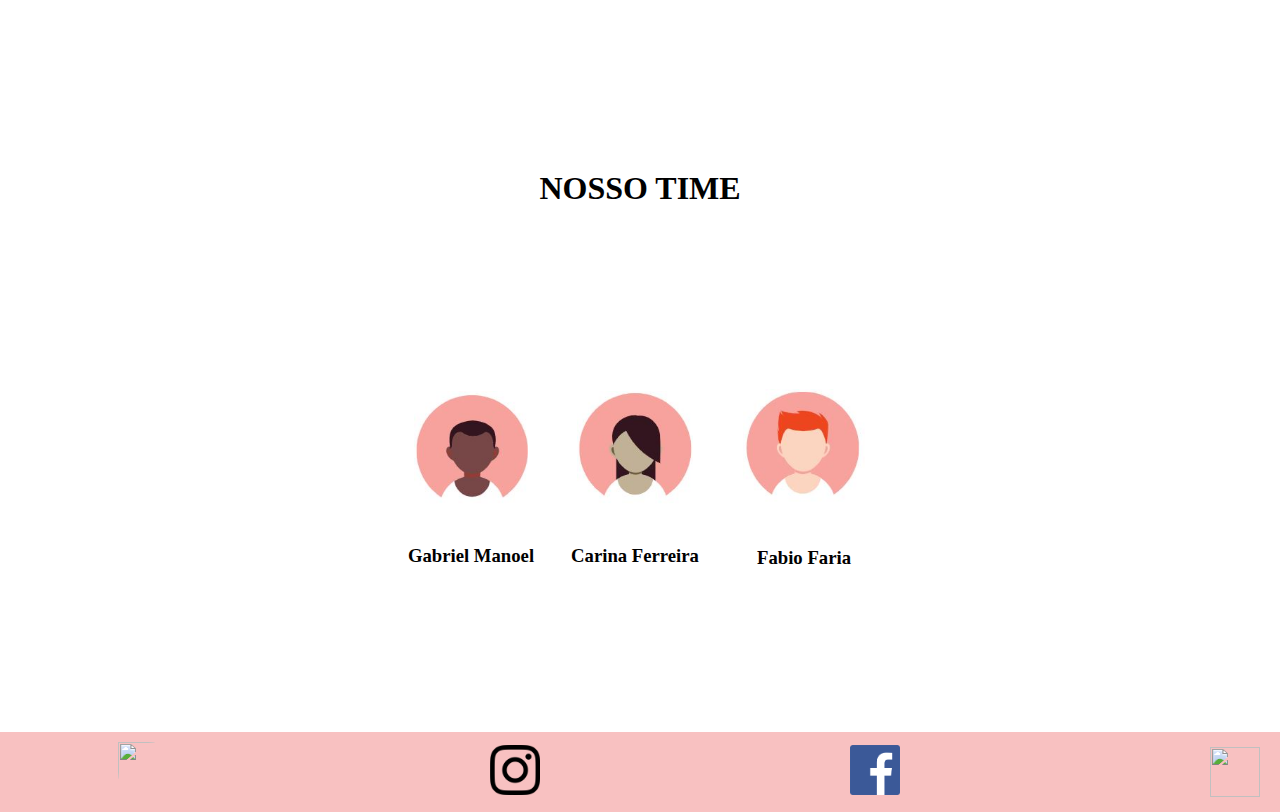
==== commit e7d9d21a: "Resolvi conflitos" ====
--- a/projeto-landing-page/projeto/index.html
+++ b/projeto-landing-page/projeto/index.html
@@ -25,9 +25,10 @@
 
       
       <div class="item item1" style="background-image: url('./img/produtosbiologicos_destaque.jpg');">
-          <img src="./img/4food.png" alt="Imagem do logo da empresa, um ramo de trigo e a escrita 4food" id="imagem-div1">
-          <!-- <img src="./img/fundobranco.JPG" alt="Imagem de cesta com frutas" id="imagem2-div1"> -->
-          <p id="p-div1">QUEM SOMOS</p>
+          <div class="descricao"> 
+            <img src="./img/4food.png" alt="Imagem do logo da empresa, um ramo de trigo e a escrita 4food" id="imagem-div1">
+            <p>Teste</p>
+          </div>
       </div>
       
 
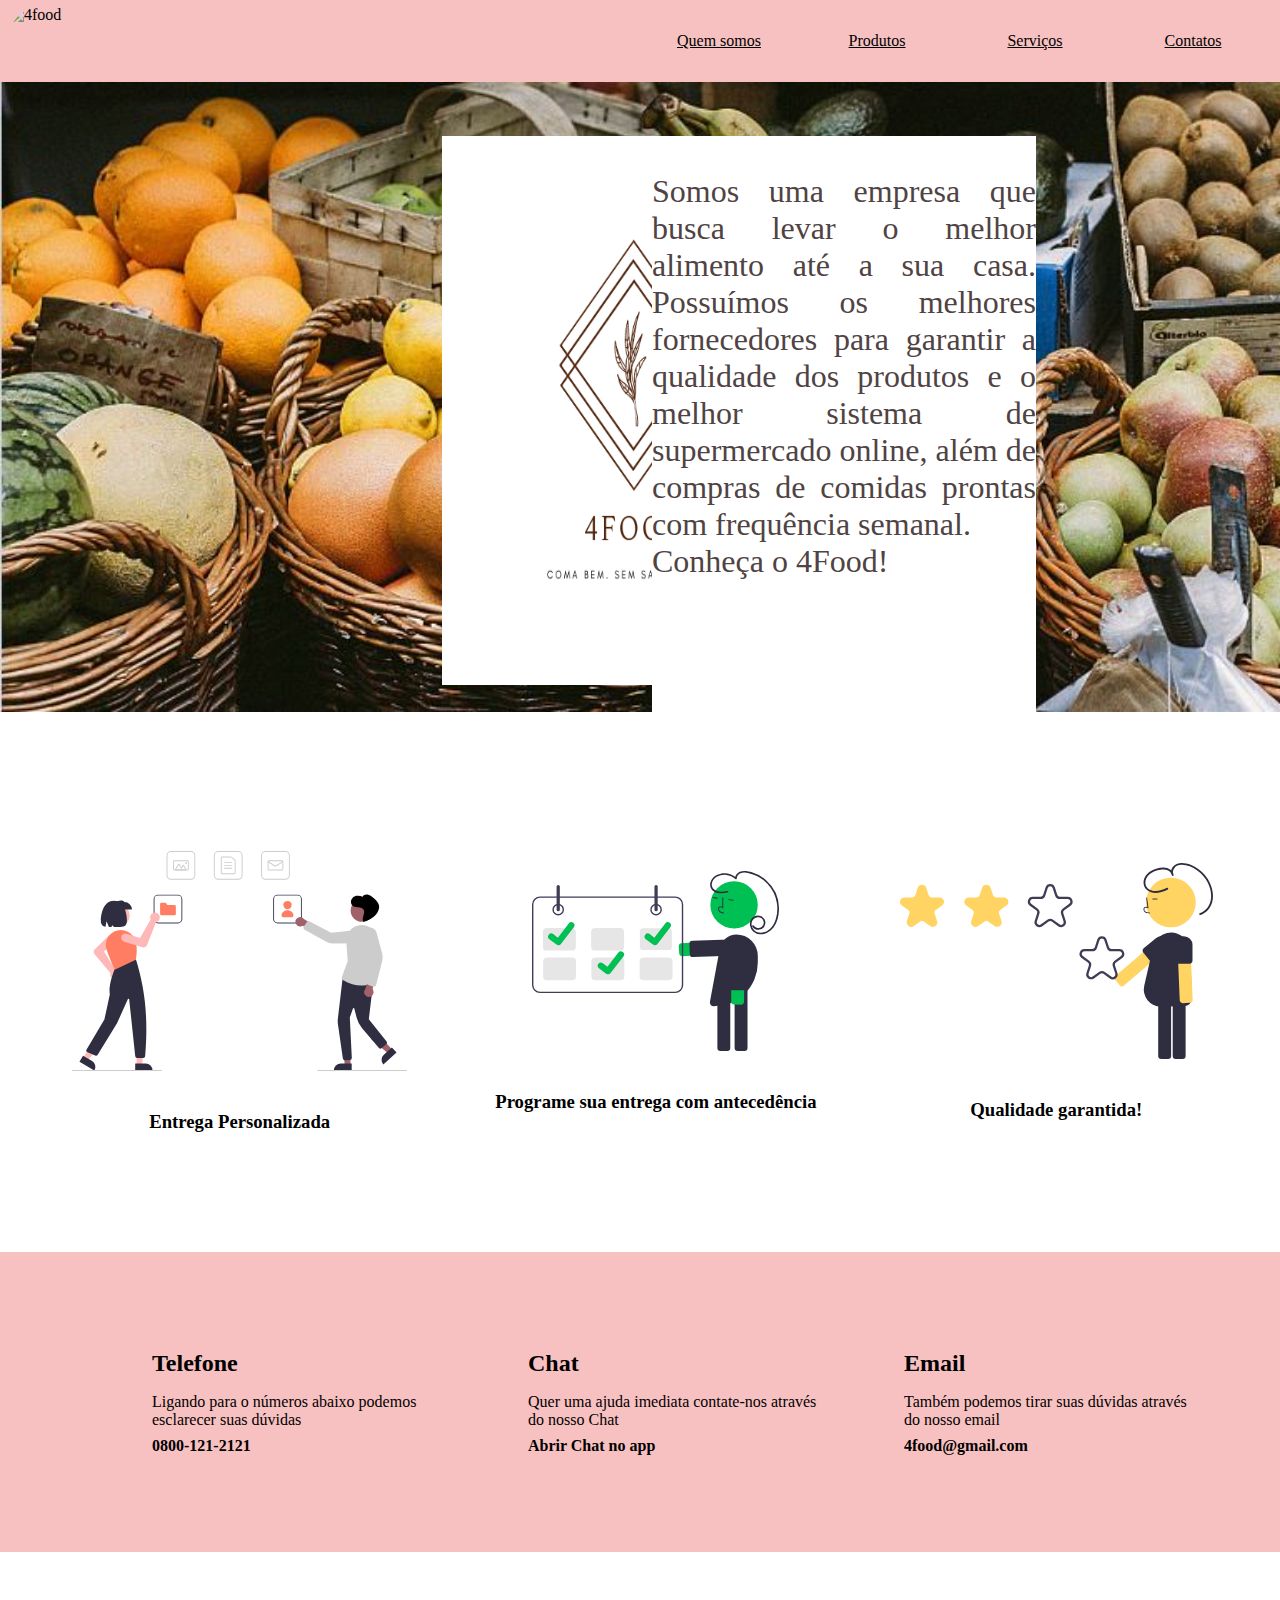
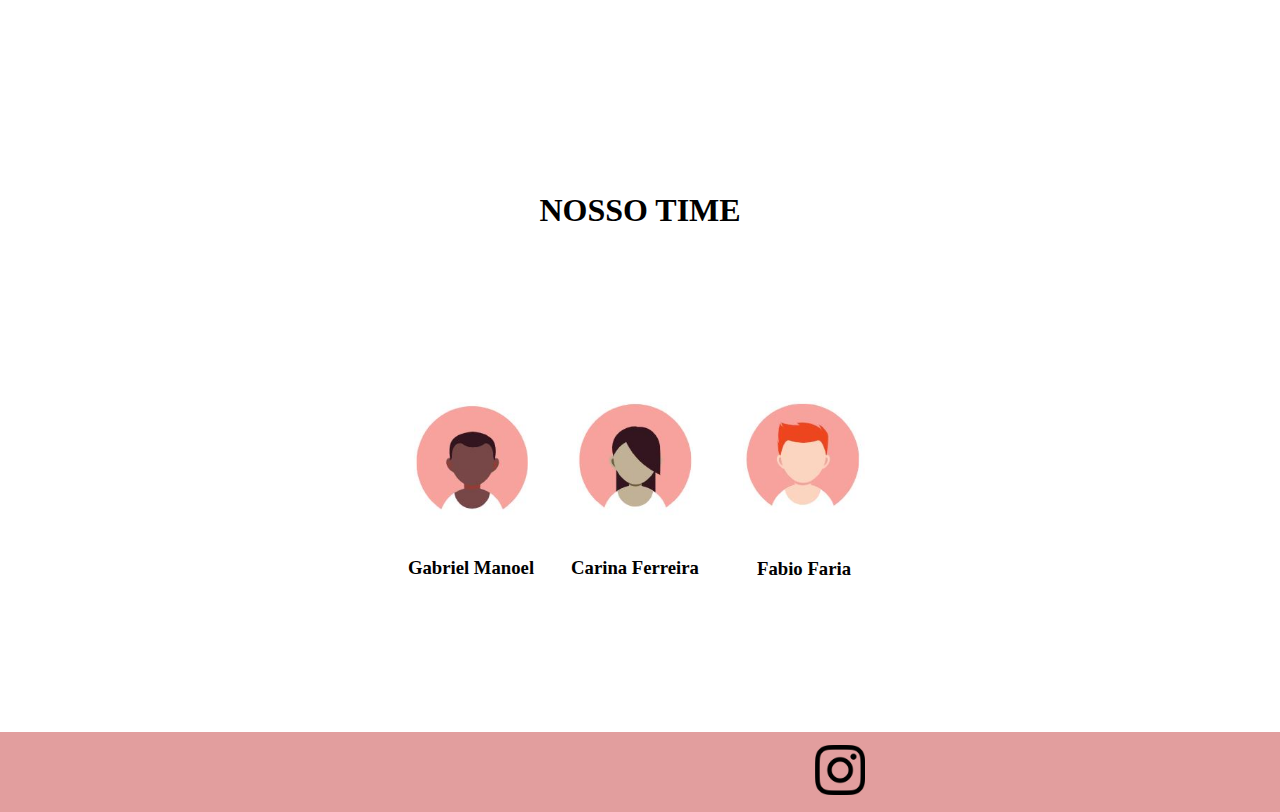
==== commit b0b031ec: "Adicionei bloco de texto na div1 e alinhei" ====
--- a/projeto-landing-page/projeto/index.html
+++ b/projeto-landing-page/projeto/index.html
@@ -27,10 +27,14 @@
       <div class="item item1" style="background-image: url('./img/produtosbiologicos_destaque.jpg');">
           <div class="descricao"> 
             <img src="./img/4food.png" alt="Imagem do logo da empresa, um ramo de trigo e a escrita 4food" id="imagem-div1">
-            <p>Teste</p>
+          </div>
+          <div>
+            <p id="p-div1">
+              <br>Somos uma empresa que busca levar o melhor alimento até a sua casa. Possuímos os melhores fornecedores para garantir a qualidade dos produtos e o melhor sistema de supermercado online, além de compras de comidas prontas com frequência semanal.
+              <br>Conheça o 4Food! </p>
           </div>
       </div>
-      
+ 
 
       <div class="item item2">
         <div class="produtos">
--- a/projeto-landing-page/projeto/index.css
+++ b/projeto-landing-page/projeto/index.css
@@ -50,11 +50,34 @@
 }
 
 .item1 {
-  background-color: white;
-  background: no-repeat;
-  background-size: cover;
-}
-/* Nossos Produtos */
+ background-color: white;
+ background: no-repeat;
+ background-size: cover;
+ display:flex;
+ justify-content: space-evenly;
+ height: 100%;
+}
+
+.descricao{
+  border: 1 px solid black;
+  width: 100px;
+  display: flex;
+  justify-content: space-around;
+}
+
+#p-div1{
+  background-color:white;
+  display: table-caption;
+  color: rgb(80, 67, 67);
+  font-size: xx-large;
+  width: 30vw;
+  height: 64vH;
+  margin-top: 6vh;
+  margin-left: 5vw;
+  text-align: justify;
+}
+
+/* ////////////// NOSSOS PRODUTOS ////////////// */
 .produtos {
   display: flex;
   align-items: center;
@@ -95,13 +118,6 @@
   margin-bottom: 3vh;
 }
 
-#p-div1 {
-  margin-left: 60vw;
-  /* justify-items: center; */
-  /* align-items: center; */
-  /* margin-bottom: 50vw; */
-  /* z-index:1 */
-}
 
 .item3 {
   background-color: rgb(248, 193, 193);
@@ -187,10 +203,23 @@
   grid-template-columns: 200px 1fr 1fr 1fr;
   justify-items: flex-end;
   align-items: center;
-  background-color: rgb(248, 193, 193);
+  background-color: #996633;
 }
 
 footer > div {
+  display: flex;
+  height: 80px;
+  width: 100vw;
+  justify-content: center;
+  align-items: center;
+  flex-direction: row;
+  background-color: rgb(226, 158, 158);
+}
+
+footer > div {
+  display: flex;
+  flex-direction: row;
+  justify-content: center;
   padding-right: 12px;
 }
 
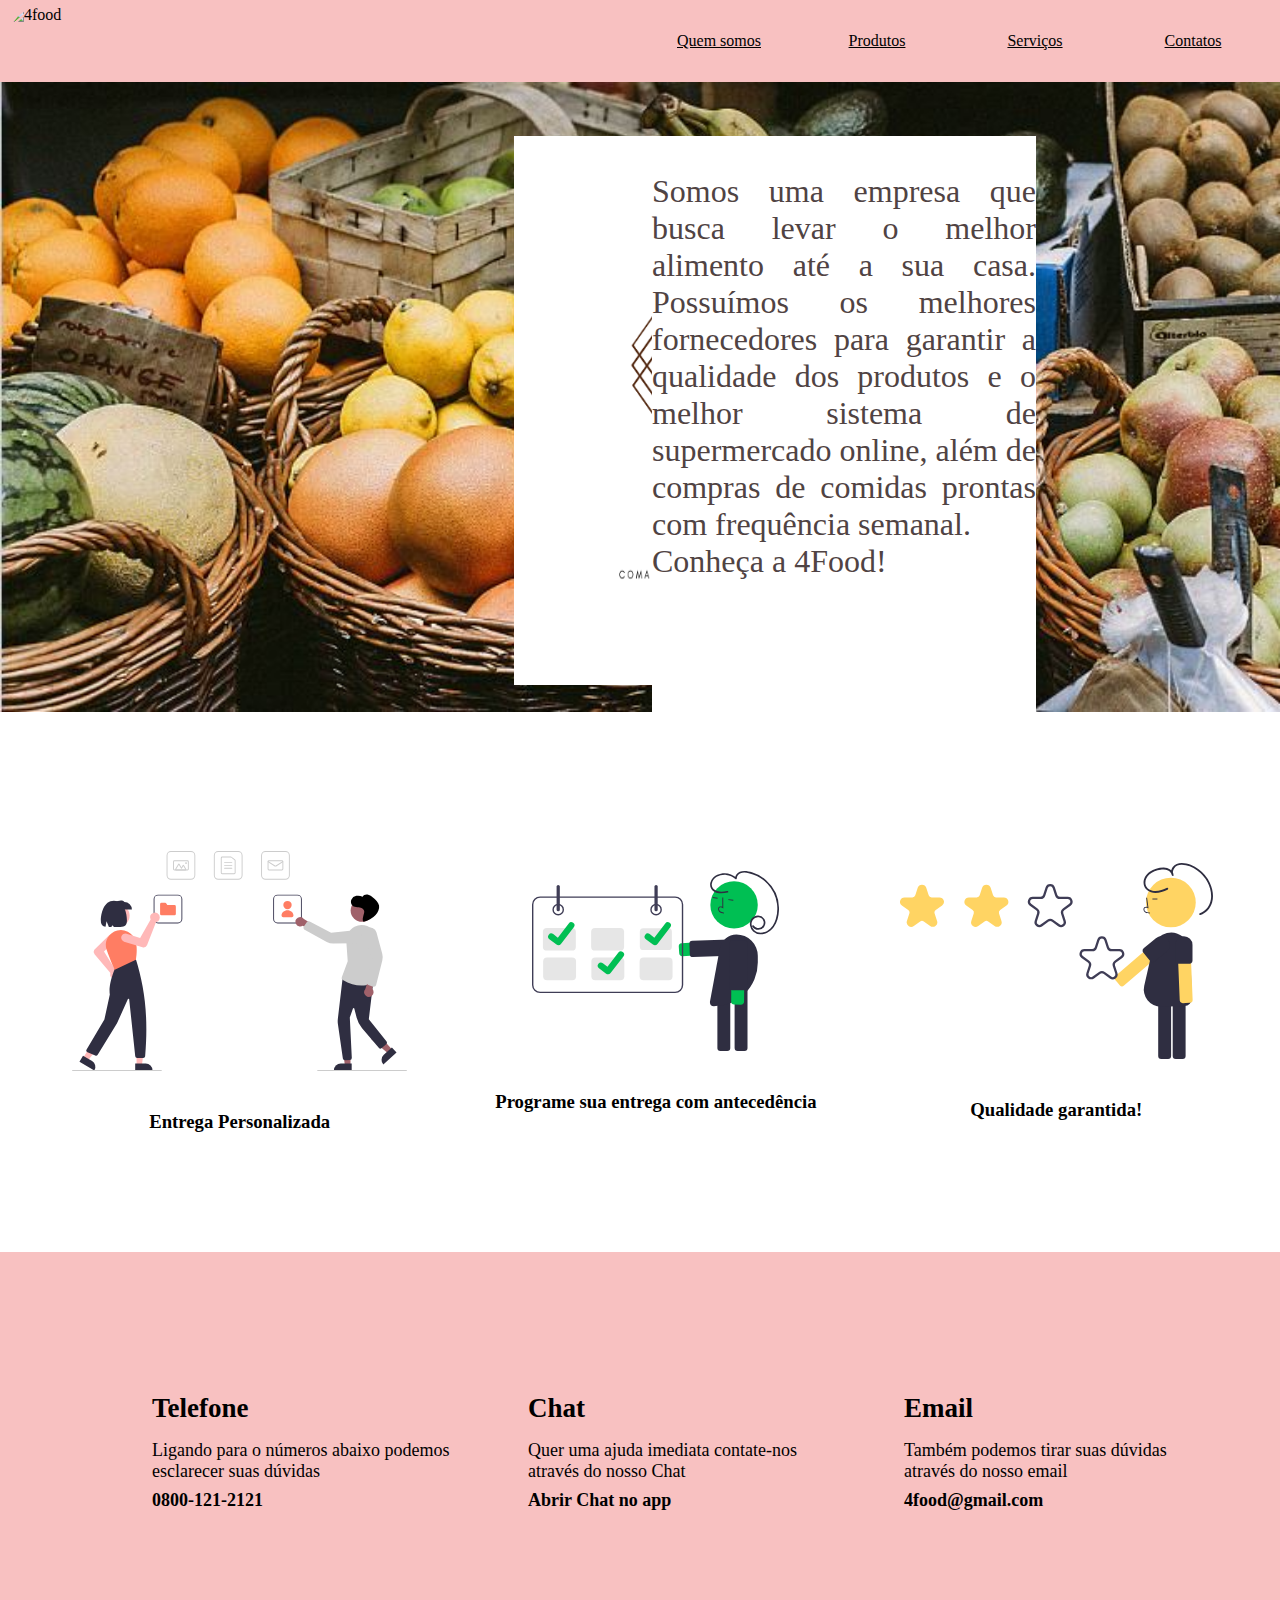
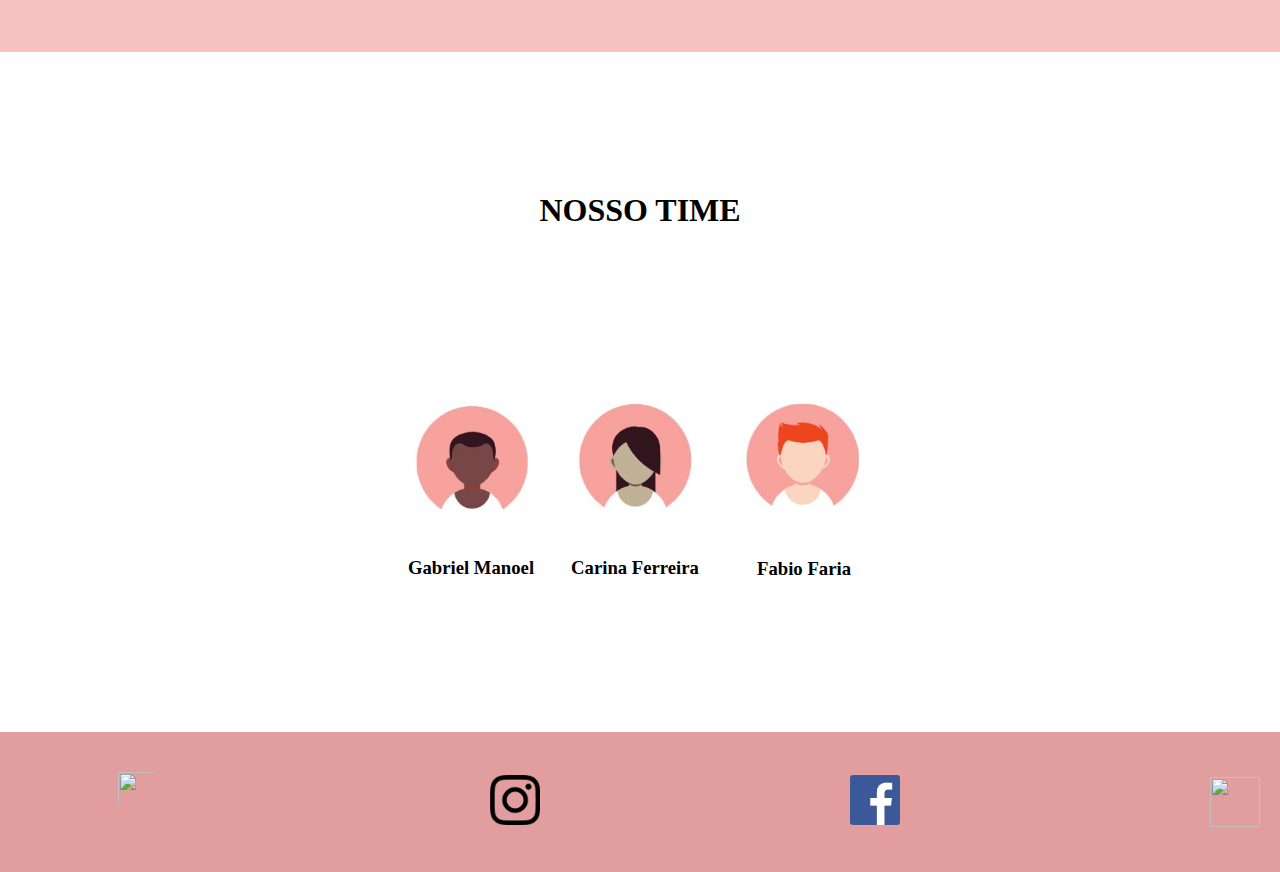
==== commit b80da672: "Arrumei links redes sociais e aumentei letra dos contatos" ====
--- a/projeto-landing-page/projeto/index.html
+++ b/projeto-landing-page/projeto/index.html
@@ -31,7 +31,7 @@
           <div>
             <p id="p-div1">
               <br>Somos uma empresa que busca levar o melhor alimento até a sua casa. Possuímos os melhores fornecedores para garantir a qualidade dos produtos e o melhor sistema de supermercado online, além de compras de comidas prontas com frequência semanal.
-              <br>Conheça o 4Food! </p>
+              <br>Conheça a 4Food! </p>
           </div>
       </div>
  
@@ -91,9 +91,7 @@
             <h3>Fabio Faria</h3>
           </div>
         </div>
-        <!-- <p class="texto-nossotime">Nosso time é formado pelos colaboradores Gabriel Emanoel, Carina Ferreira e Fábio Faria. Você pode obter mais informações deles 
-          clicando nos ícones abaixo:
-        </p> -->
+ 
         
       </div>
     </main>
@@ -105,17 +103,17 @@
         />
       </div>
       <div class="links">
-        <a href="http://www.instagram.com"
+        <a target="_blank" href="http://www.instagram.com"
           ><img src="./instagram.png" alt="Instagram Icon"
         /></a>
       </div>
       <div>
-        <a href="http://www.facebook.com"
+        <a target="_blank" href="http://www.facebook.com"
           ><img src="./facebook icon.png" alt=""
         /></a>
       </div>
       <div>
-        <a href="http://www.twitter.com"
+        <a target="_blank" href="http://www.twitter.com"
           ><img
             src="https://www.freepnglogos.com/uploads/twitter-logo-png/twitter-logo-vector-png-clipart-1.png"
             alt=""
--- a/projeto-landing-page/projeto/index.css
+++ b/projeto-landing-page/projeto/index.css
@@ -105,19 +105,11 @@
 
 #imagem-div1 {
   width: 30vw;
-  margin-left: 22vh;
+  margin-left: 30vh;
   margin-top: 6vh;
   margin-bottom: 3vh;
 }
 
-#imagem2-div1 {
-  width: 40vw;
-  height: 64vh;
-  margin-left: 15vh;
-  margin-top: 6vh;
-  margin-bottom: 3vh;
-}
-
 
 .item3 {
   background-color: rgb(248, 193, 193);
@@ -128,7 +120,8 @@
   display: flex;
   justify-content: space-evenly;
   align-items: center;
-  height: 300px;
+  height: 400px;
+  font-size: large;
   background-color: rgb(248, 193, 193);
 }
 
@@ -203,13 +196,12 @@
   grid-template-columns: 200px 1fr 1fr 1fr;
   justify-items: flex-end;
   align-items: center;
-  background-color: #996633;
+  background-color: rgb(226, 158, 158);
 }
 
 footer > div {
   display: flex;
-  height: 80px;
-  width: 100vw;
+  height: 140px;
   justify-content: center;
   align-items: center;
   flex-direction: row;
